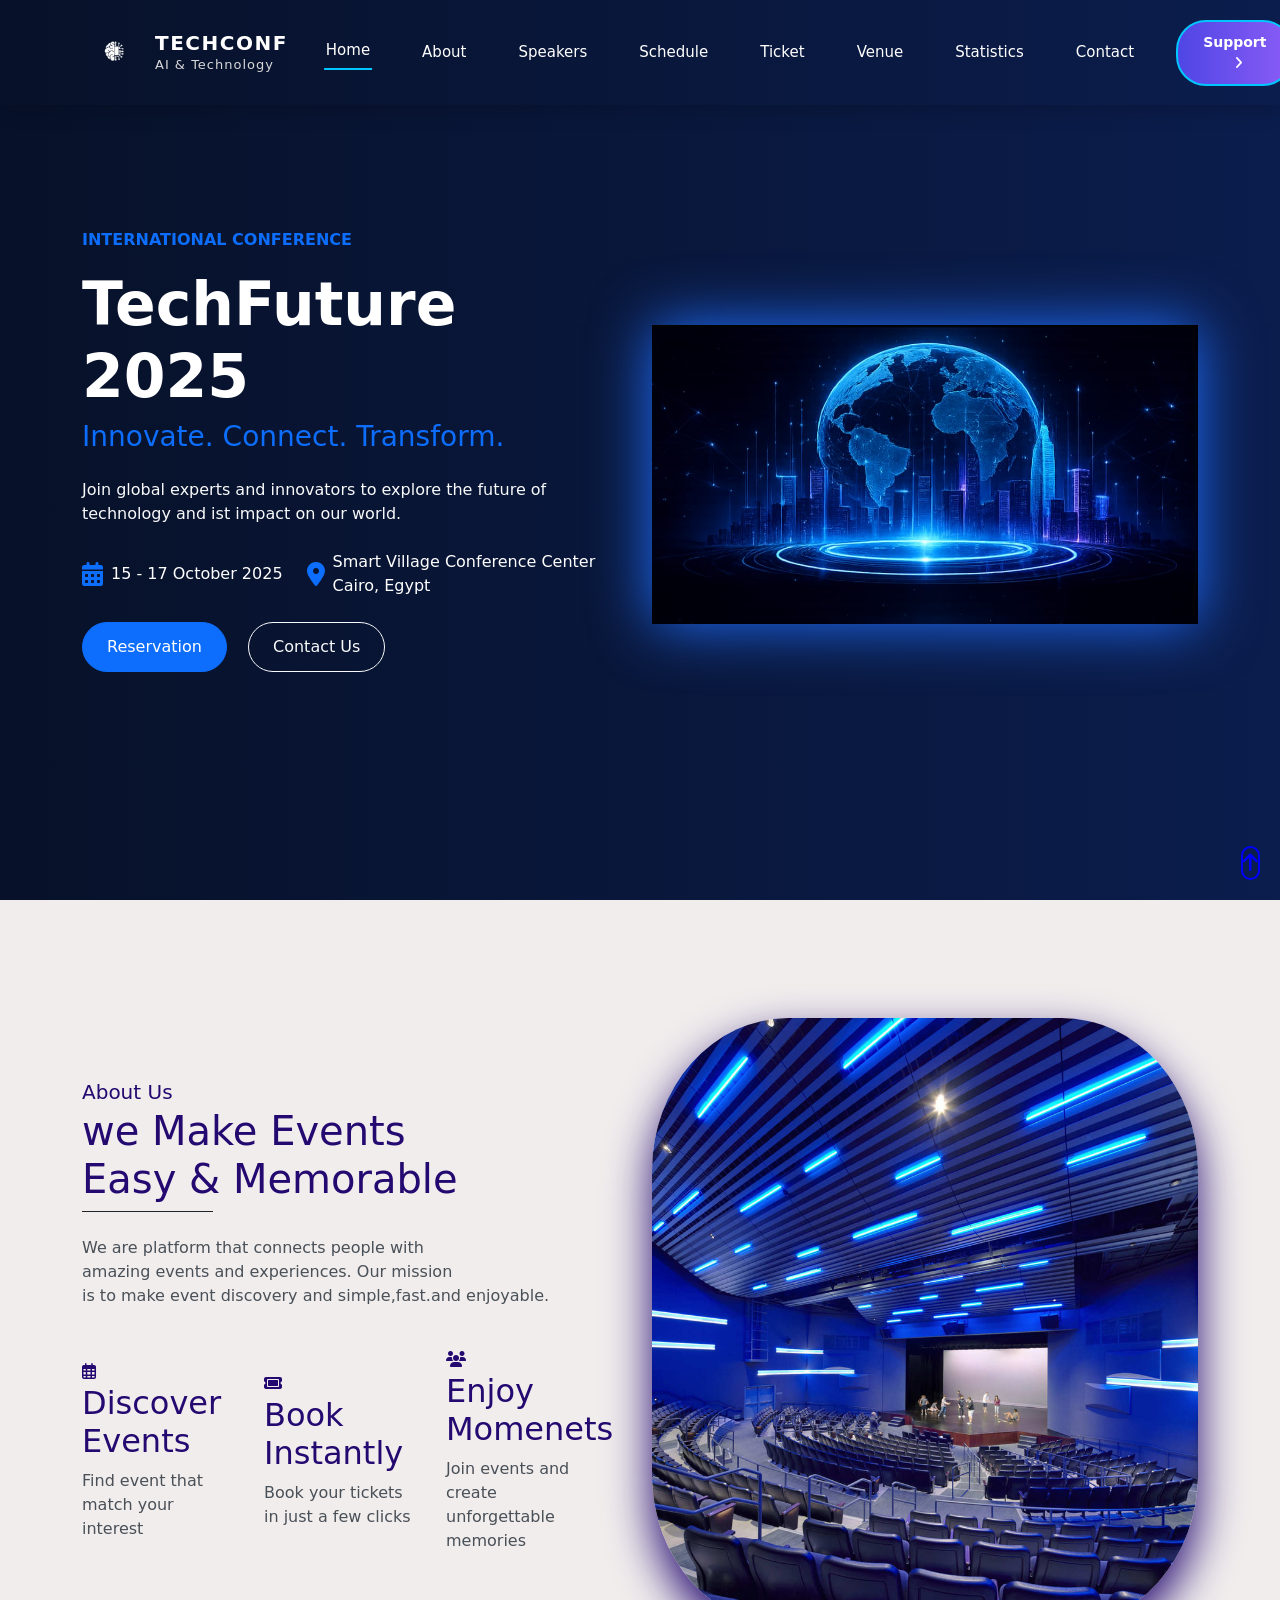
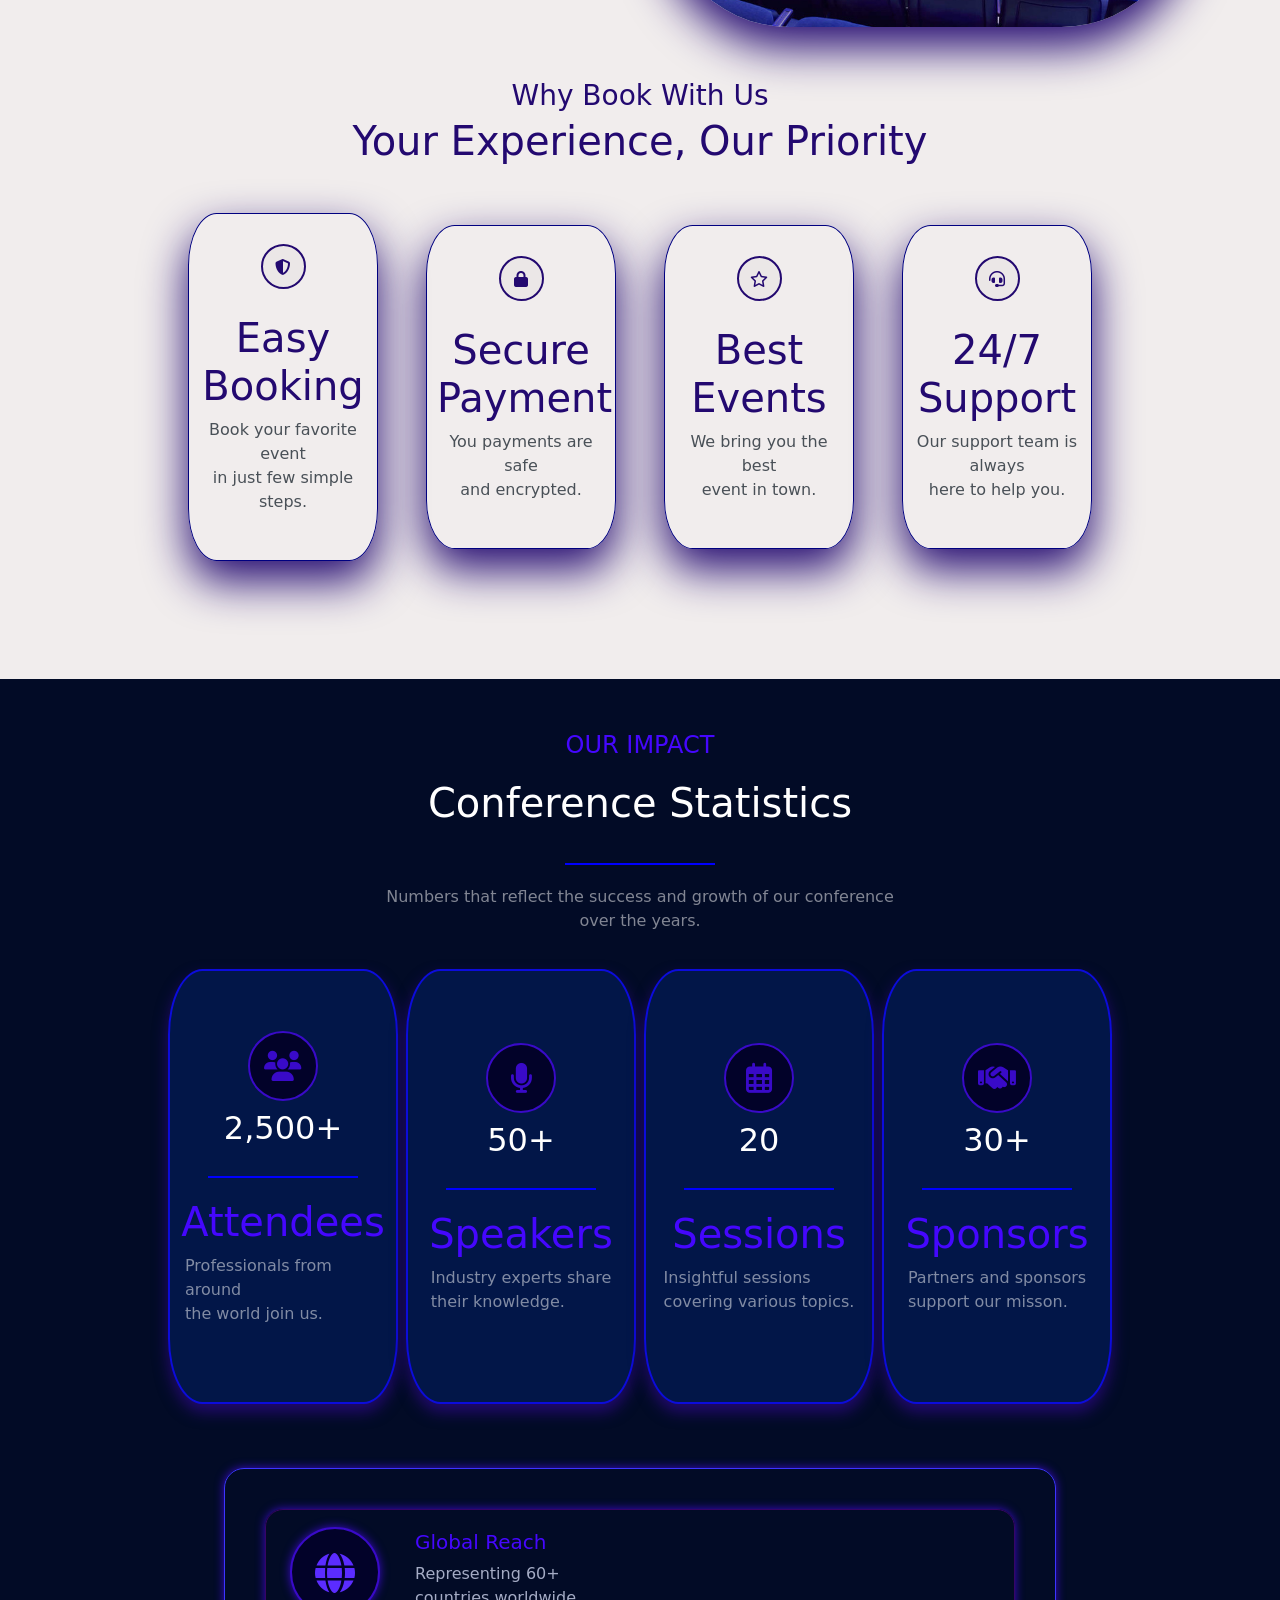
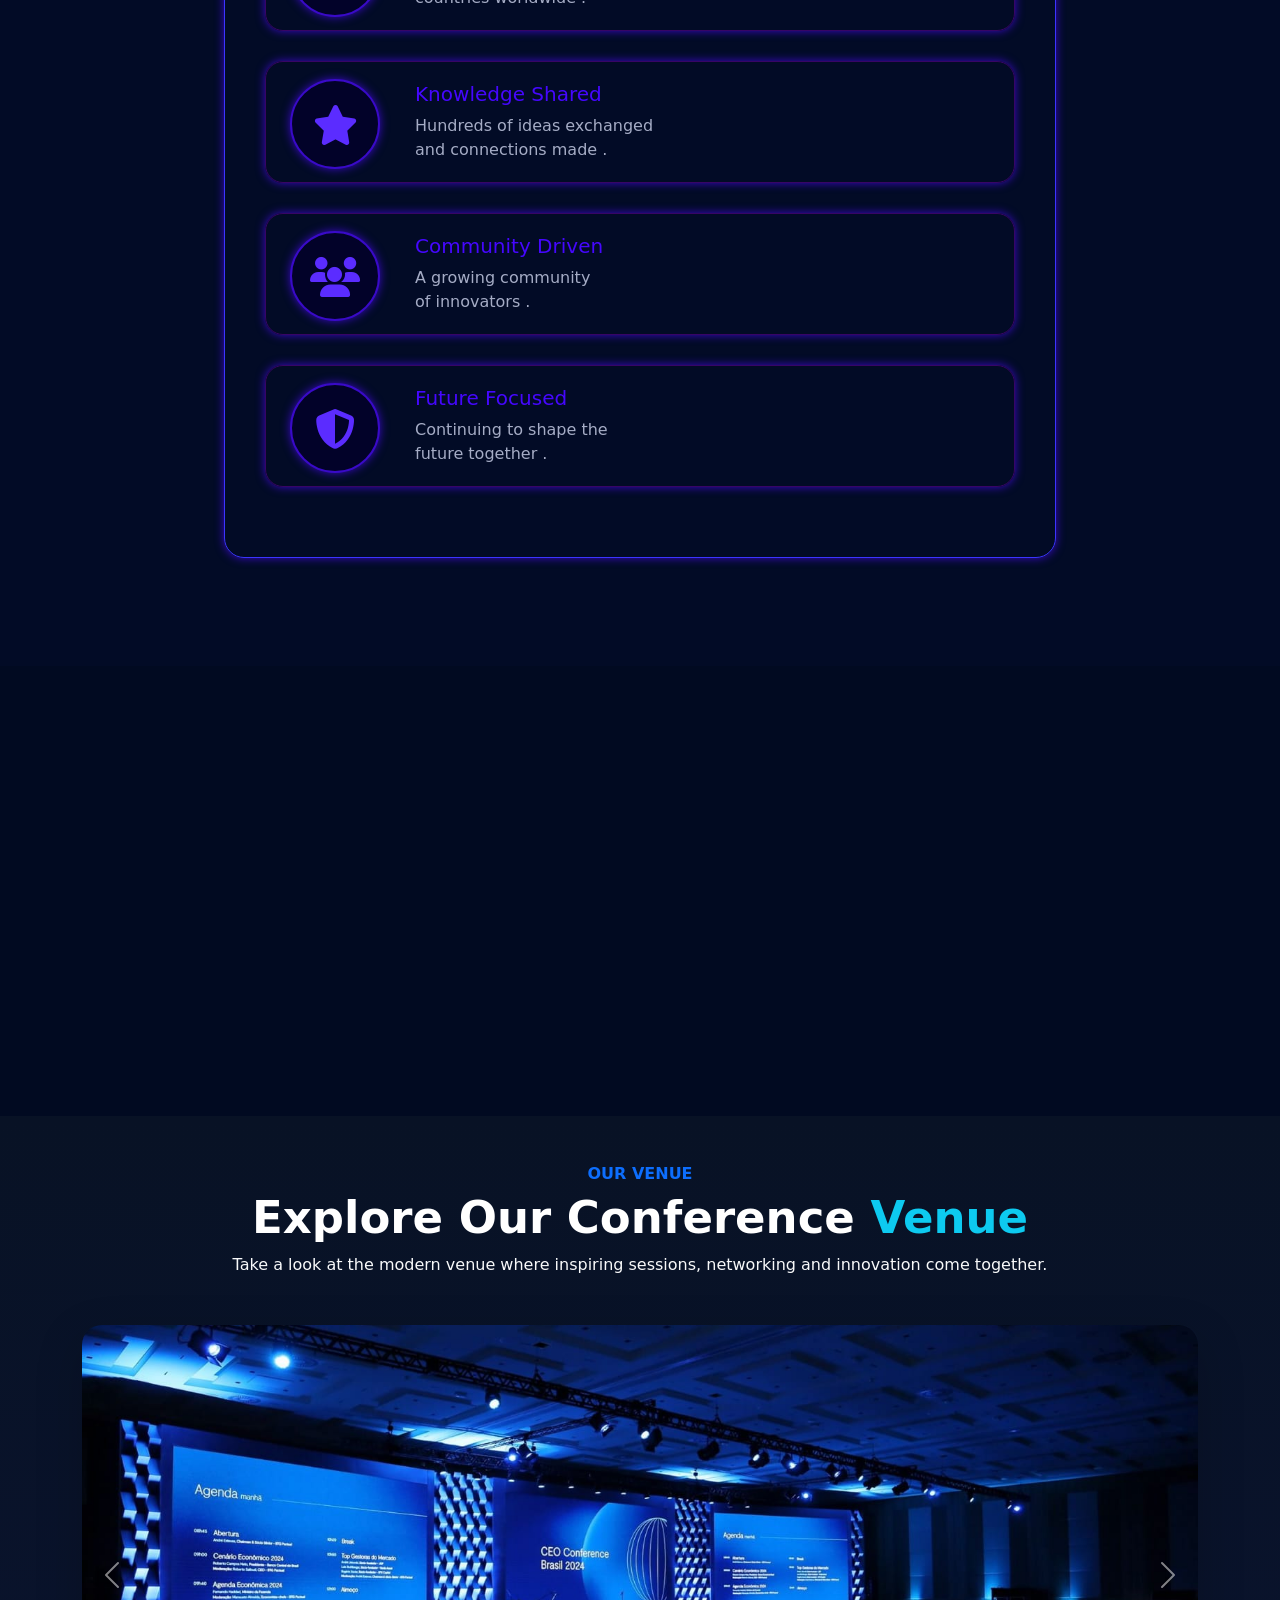
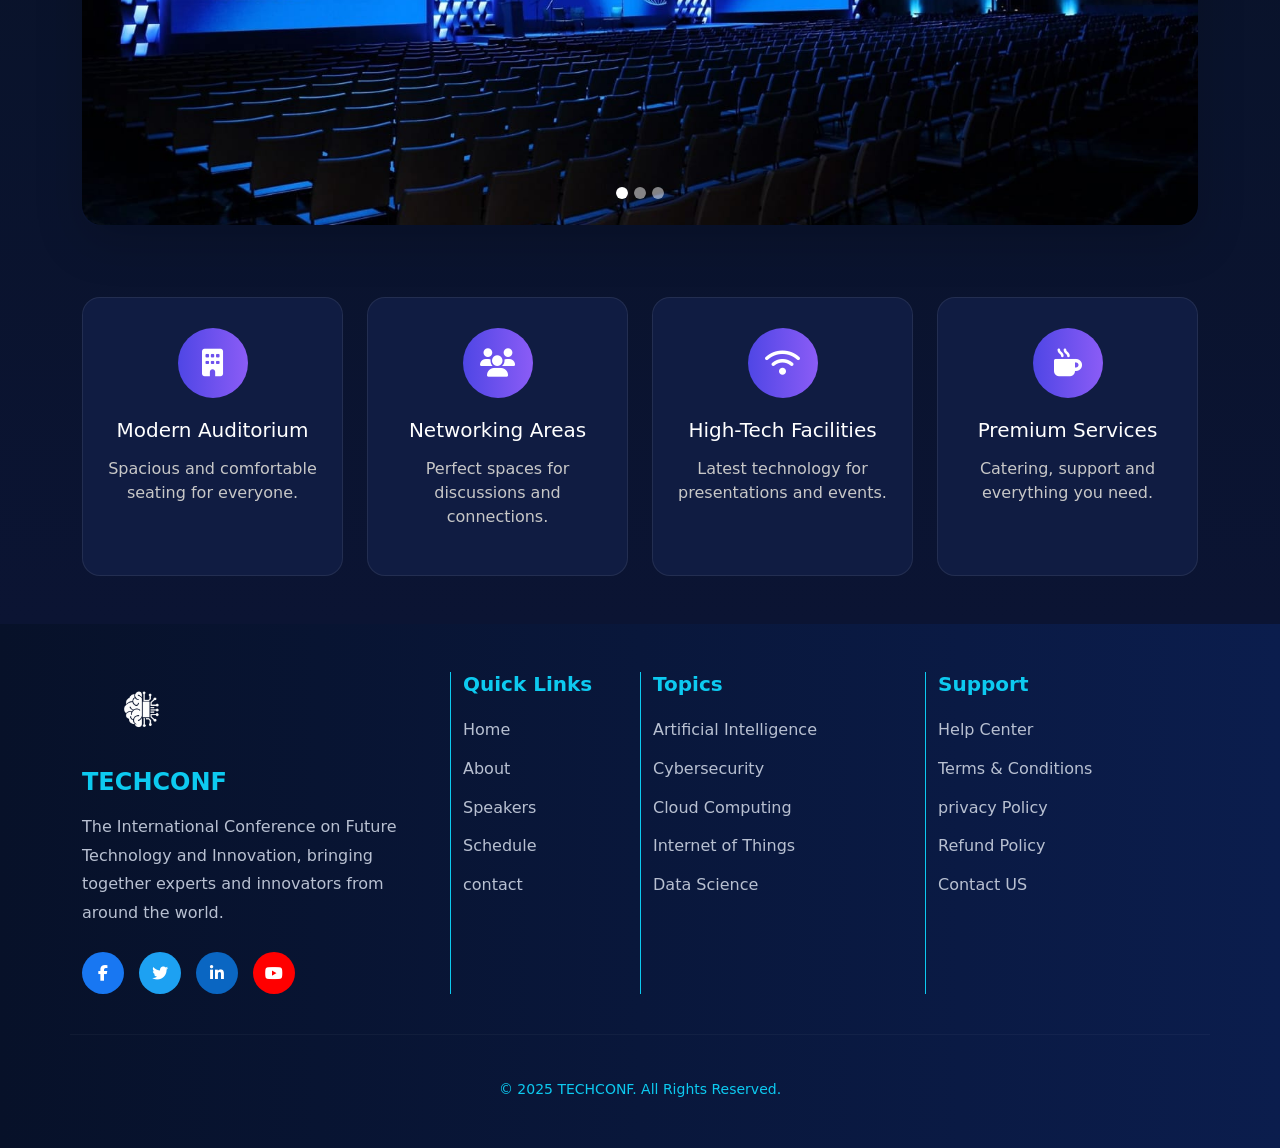
==== projetct.html @ 9508d703 "Add files via upload" ====
<!DOCTYPE html>
<html lang="en">

<head>
    <meta charset="UTF-8">
    <meta name="viewport" content="width=device-width, initial-scale=1.0">
    <title>TECHCONF</title>
    <link rel="icon" type="image/png" sizes="32x32" href="css/img/logo.png">
    <link href="https://cdn.jsdelivr.net/npm/bootstrap@5.3.8/dist/css/bootstrap.min.css" rel="stylesheet">
    <link rel="stylesheet" href="https://cdnjs.cloudflare.com/ajax/libs/font-awesome/6.7.2/css/all.min.css">
    <link rel="stylesheet" href="./css/team.css">
</head>

<body>
    <!-- start Navbar -->
    <nav class="navbar navbar-expand-lg fixed-top">
        <div class="container">
            <a class="navbar-brand d-flex align-items-center" href="#">
                <img src="./css/img/logo.png" class="logo" alt="logo">

                <div class="logo-text ms-2">
                    <h4>TECHCONF</h4>
                    <p>AI & Technology</p>
                </div>
            </a>

            <button class="navbar-toggler" type="button" data-bs-toggle="collapse" data-bs-target="#navbarNavAltMarkup"
                aria-controls="navbarNavAltMarkup" aria-expanded="false" aria-label="Toggle navigation">
                <span class="navbar-toggler-icon"></span>
            </button>
            <div class="collapse navbar-collapse" id="navbarNavAltMarkup">
                <ul class="navbar-nav mx-auto">
                    <li class="nav-item">
                        <a class="nav-link active" href="#Home">Home</a>
                    </li>
                    <li class="nav-item">
                        <a class="nav-link" href="#about">About</a>
                    </li>
                    <li class="nav-item">
                        <a class="nav-link" href="./speakers.html">Speakers</a>
                    </li>
                    <li class="nav-item">
                        <a class="nav-link" href="#schedule">Schedule</a>
                    </li>
                    <li class="nav-item">
                        <a class="nav-link" href="./Ticket.html">Ticket</a>
                    </li>
                    <li class="nav-item">
                        <a class="nav-link" href="#video"> Venue</a>
                    </li>
                    <li class="nav-item">
                        <a class="nav-link" href="#Statistics">Statistics</a>
                    </li>
                    <li class="nav-item">
                        <a class="nav-link" href="./contact.html">Contact</a>
                    </li>
                </ul>
                <a href="./support.html" class="btn btn-register">
                    Support
                    <i class="fa-solid fa-angle-right"></i>
                </a>
            </div>
        </div>
    </nav>
    <!-- end Navbar -->
    <!-- start Hero -->
    <div class="hero py-5 bg-dark text-white" id="Home">
        <div class="container">
            <div class="row align-items-center">
                <div class="col-lg-6">
                    <p class="text-primary fw-bold">
                        INTERNATIONAL CONFERENCE
                    </p>
                    <h1 class="display-2 fw-bold text-white"> TechFuture 2025</h1>
                    <h3 class="text-primary mb-4">
                        Innovate. Connect. Transform.
                    </h3>
                    <p class="text-light mb-4">
                        Join global experts and innovators to explore
                        the future of technology and ist impact on our world.
                    </p>
                    <div class="d-flex flex-wrap gap-4 mb-4">
                        <div class="d-flex align-items-center">
                            <i class="fa-solid fa-calendar-days text-primary fs-4 me-2"></i>
                            <span>15 - 17 October 2025</span>
                        </div>
                        <div class="d-flex align-items-center">
                            <i class="fa-solid fa-location-dot text-primary fs-4 me-2"></i>
                            <span>Smart Village Conference Center<br>Cairo, Egypt</span>
                        </div>
                    </div>
                    <button class="btn btn-primary px-4 me-3" onclick="window.location.href='./speakers.html'">
                        Reservation
                    </button>

                    <button class="btn btn-outline-light px-4" onclick="window.location.href='./contact.html'">
                        Contact Us
                    </button>
                </div>
                <div class="col-lg-6 text-center">
                    <img src="./css/img/img1.jpeg" class="img-fluid pt-5" alt="Conference">
                </div>
            </div>
        </div>
        
    </div>

    <!-- end Hero -->
    <!-- start About -->

    <div class="about" id="about">
        <div class="container">
            <div class="row">
                <div class=" col-md-6 col-lg-6">
                    <div class="about-text pe-4 ">
                        <span class="fs-5">About Us</span>

                        <h1> we Make Events <br> Easy & Memorable</h1>
                        <div class="border-top border-dark w-25 mb-4"></div>
                        <p class="text-dark-emphasis">We are platform that connects people with<br> amazing events and
                            experiences. Our mission <br>
                            is to make event discovery and simple,fast.and enjoyable.</p>
                        <br>

                        <div class="row">
                            <div class="col-sm-12 col-md-6 col-lg-4">

                                <i class="fa-regular fa-calendar-days"></i>
                                <h2>Discover Events</h2>
                                <p class="text-dark-emphasis">Find event that <br> match your interest</p>
                            </div>


                            <div class="col-sm-12 col-md-6 col-lg-4">
                                <i class="fa-solid fa-ticket"></i>
                                <h2>Book Instantly</h2>
                                <p class="text-dark-emphasis">Book your tickets <br> in just a few clicks</p>
                            </div>


                            <div class="col-sm-12 col-md-6 col-lg-4">
                                <i class="fa-solid fa-users"></i>
                                <h2>Enjoy Momenets</h2>
                                <p class="text-dark-emphasis">Join events and create <br>unforgettable memories</p>
                            </div>
                        </div>
                    </div>
                </div>


                <div class="col-md-6  col-lg-6 py-5">
                    <div class="about-photo">
                        <img src="./css/img/stringio.jpg" alt="">


                    </div>
                </div>
            </div>
        </div>


        <div class="booking-part text-center">
            <div class="container">
                <span class="text-h fs-3">Why Book With Us</span>

                <h1 class="text-h">Your Experience, Our Priority</h1>

          
                <div class="icon-i row justify-content-center gap-5 my-5">
                    <div class=" book-part col-lg-2">
                        <div class="icon-box">
                            <i class="fa-solid fa-shield-halved"></i>
                        </div>
                        <h1 class="text-h">Easy Booking</h1>
                        <p class="text-dark-emphasis">Book your favorite event <br> in just few simple steps.</p>

                    </div>

                    <div class="  book-part  col-lg-2">
                        <div class="icon-box">
                            <i class="fa-solid fa-lock"></i>
                        </div>
                        <h1 class="text-h">Secure Payment</h1>
                        <p class="text-dark-emphasis">You payments are safe <br> and encrypted.</p>
                    </div>


                    <div class="  book-part col-lg-2">
                        <div class="icon-box">
                            <i class="fa-regular fa-star"></i>
                        </div>
                        <h1 class="text-h">Best Events</h1>
                        <p class="text-dark-emphasis">We bring you the best<br> event in town.</p>
                    </div>


                    <div class="  book-part col-lg-2">
                        <div class="icon-box">
                            <i class="fa-solid fa-headset"></i>
                        </div>
                        <h1 class="text-h">24/7 Support</h1>
                        <p class="text-dark-emphasis">Our support team is always<br> here to help you.</p>
                    </div>
                </div>


            </div>

        </div>
    </div>


    <!-- end About -->

    <!-- start Statistics-->

    <div class="aboutt py-5" id="Statistics">
        <div class="container">
            <div class="title text-center">
                <p class="team fs-4">OUR IMPACT</p>
                <h1 class="pb-3 text-white">Conference Statistics</h1>
                <div class="line 1px"></div>
                <p class="text-white-50">Numbers that reflect the success and growth of our conference<br> over the
                    years.</p>
            </div>
            <div class="rr mt-5 ">
                <div class="row justify-content-center g-3 ">
                    <div class=" sponser-content col-md-6  col-lg-3">
                        <div class="item">
                            <i class="fa-solid fa-users"></i>
                        </div>
                        <h3 class="text-white fs-2 pt-2">2,500+</h3>
                        <div class="line"></div>
                        <h1 class="team">Attendees</h1>
                        <p class="text-white-50">Professionals from around <br>the world join us.</p>
                    </div>
                    <div class="sponser-content  col-md-6   col-lg-3">
                        <div class="item">
                            <i class="fa-solid fa-microphone"></i>
                        </div>
                        <h3 class="text-white  fs-2 pt-2">50+</h3>
                        <div class="line"></div>
                        <h1 class="team">Speakers</h1>
                        <p class="text-white-50">Industry experts share <br>their knowledge.</p>
                    </div>
                    <div class=" sponser-content  col-md-6  col-lg-3">
                        <div class="item">
                            <i class="fa-regular fa-calendar-days"></i>
                        </div>
                        <h3 class="text-white  fs-2 pt-2">20</h3>
                        <div class="line"></div>
                        <h1 class="team">Sessions</h1>
                        <p class="text-white-50">Insightful sessions<br> covering various topics.</p>
                    </div>
                    <div class=" sponser-content  col-md-6  col-lg-3">
                        <div class="item">
                            <i class="fa-solid fa-handshake"></i>
                        </div>
                        <h3 class="text-white  fs-2 pt-2">30+</h3>
                        <div class="line"></div>
                        <h1 class="team">Sponsors</h1>
                        <p class="text-white-50">Partners and sponsors <br>support our misson.</p>
                    </div>

                </div>
            </div>
        </div>
        <div class="static-all">

            <div class="static-items">
                <div class="item-row">
                    <div class="static-icons ">
                        <i class="fa-solid fa-globe"></i>

                    </div>
                    <div class="contenttt">
                        <h2>Global Reach</h2>

                        <p>Representing 60+ <br>countries worldwide .</p>
                    </div>
                </div>
                <div class="item-row">
                    <div class="static-icons">
                        <i class="fa-solid fa-star"></i>

                    </div>
                    <div class="contenttt">
                        <h2>Knowledge Shared </h2>

                        <p>Hundreds of ideas exchanged <br> and connections made .</p>
                    </div>
                </div>
                <div class="item-row">
                    <div class="static-icons">
                        <i class="fa-solid fa-users"></i>

                    </div>
                    <div class="contenttt">
                        <h2>Community Driven </h2>

                        <p>A growing community <br> of innovators .</p>
                    </div>
                </div>
                <div class="item-row">
                    <div class="static-icons">
                        <i class="fa-solid fa-shield-halved"></i>

                    </div>
                    <div class="contenttt">
                        <h2>Future Focused </h2>

                        <p> Continuing to shape the <br> future together .</p>
                    </div>
                </div>
            </div>
        </div>
    </div>
    <!-- end Statistics-->
    <section class="mo"></section>
    <!-- start Venue -->
    <section class="venue py-5" id="video">

        <div class="container">

            <div class="text-center mb-5">

                <h6 class="text-uppercase text-primary fw-bold">
                    Our Venue
                </h6>

                <h2 class="fw-bold text-white">
                    Explore Our Conference <span class="text-info">Venue</span>
                </h2>

                <p class="text-light">
                    Take a look at the modern venue where inspiring sessions,
                    networking and innovation come together.
                </p>

            </div>

            <!-- Slider -->

            <div id="venueSlider" class="carousel slide" data-bs-ride="carousel">

                <div class="carousel-indicators">

                    <button type="button" data-bs-target="#venueSlider" data-bs-slide-to="0" class="active"></button>

                    <button type="button" data-bs-target="#venueSlider" data-bs-slide-to="1"></button>

                    <button type="button" data-bs-target="#venueSlider" data-bs-slide-to="2"></button>

                </div>

                <div class="carousel-inner rounded-4 shadow-lg">

                    <div class="carousel-item active">

                        <img src="./css/img/card1.jpeg" class="d-block w-100" alt="">

                    </div>

                    <div class="carousel-item">

                        <img src="./css/img/card2.jpeg" class="d-block w-100" alt="">

                    </div>

                    <div class="carousel-item">

                        <img src="./css/img/card3.jpeg" class="d-block w-100" alt="">

                    </div>

                </div>

                <button class="carousel-control-prev" type="button" data-bs-target="#venueSlider" data-bs-slide="prev">

                    <span class="carousel-control-prev-icon"></span>

                </button>

                <button class="carousel-control-next" type="button" data-bs-target="#venueSlider" data-bs-slide="next">

                    <span class="carousel-control-next-icon"></span>

                </button>

            </div>

            <!-- Cards -->

            <div class="row mt-5 g-4">

                <div class="col-md-6 col-lg-3">

                    <div class="feature-card">

                        <i class="fa-solid fa-building"></i>

                        <h5>Modern Auditorium</h5>

                        <p>
                            Spacious and comfortable seating for everyone.
                        </p>

                    </div>

                </div>

                <div class="col-md-6 col-lg-3">

                    <div class="feature-card">

                        <i class="fa-solid fa-users"></i>

                        <h5>Networking Areas</h5>

                        <p>
                            Perfect spaces for discussions and connections.
                        </p>

                    </div>

                </div>

                <div class="col-md-6 col-lg-3">

                    <div class="feature-card">

                        <i class="fa-solid fa-wifi"></i>

                        <h5>High-Tech Facilities</h5>

                        <p>
                            Latest technology for presentations and events.
                        </p>

                    </div>

                </div>

                <div class="col-md-6 col-lg-3">

                    <div class="feature-card">

                        <i class="fa-solid fa-mug-hot"></i>

                        <h5>Premium Services</h5>

                        <p>
                            Catering, support and everything you need.
                        </p>

                    </div>

                </div>

            </div>

        </div>

    </section>
    <!-- end Venue-->
    <!-- start footer -->
    <footer class="footer py-5">
        <div class="container">

            <div class="row gy-4">

                <!-- Logo -->
                <div class="col-lg-4">

                    <img src="./css/img/logo.png" class="footer-logo mb-3" alt="Logo">

                    <h4 class="mb-3 text-info">TECHCONF</h4>

                    <p>
                        The International Conference on Future Technology and Innovation,
                        bringing together experts and innovators from around the world.
                    </p>

                    <div class="icons mt-4">
                        <i class="fa-brands fa-facebook-f"></i>
                        <i class="fa-brands fa-twitter"></i>
                        <i class="fa-brands fa-linkedin-in"></i>
                        <i class="fa-brands fa-youtube"></i>
                    </div>

                </div>

                <!-- Quick Links -->
                <div class="col-lg-2 text-info">

                    <h5 class="text-info">Quick Links</h5>

                    <ul class="list-unstyled">

                        <li><a href="./projetct.html">Home</a></li>
                        <li><a href="./projetct.html">About</a></li>
                        <li><a href="./speakers.html">Speakers</a></li>
                        <li><a href="./SCHEDULE.html">Schedule</a></li>
                        <li><a href="./contact.html">contact</a></li>
                    </ul>

                </div>

                <!-- Topics -->
                <div class="col-lg-3 text-info ">

                    <h5 class="text-info">Topics</h5>

                    <ul class="list-unstyled">

                        <li>Artificial Intelligence</li>
                        <li>Cybersecurity</li>
                        <li>Cloud Computing</li>
                        <li>Internet of Things</li>
                        <li>Data Science</li>

                    </ul>

                </div>

                <!-- Contact -->
                <div class="col-lg-3 text-info">

                    <h5 class="text-info">Support</h5>

                    <ul class="list-unstyled">

                        <li>Help Center</li>
                        <li>Terms & Conditions</li>
                        <li>privacy Policy</li>
                        <li>Refund Policy</li>
                        <li>Contact US</li>

                    </ul>

                </div>
                <hr class="text-info">
                <div class="text-center copy text-info">
                    © 2025 TECHCONF. All Rights Reserved.
                </div>
            </div>
        </div>
    </footer>
    <!-- end footer -->
    <a href="#Home" class="back-to-top">
        <i class="fa-solid fa-arrow-up"></i>
    </a>
    <script src="https://cdn.jsdelivr.net/npm/bootstrap@5.3.8/dist/js/bootstrap.bundle.min.js"></script>

</body>

</html>
---- css/team.css ----
body{
    margin: 0px;
    padding: 0px;
    background-color: rgb(241, 237, 237);
}
button:hover{
    transition: 0.3s;
    transform: scale(0.7);
}
.navbar {
   background: linear-gradient(90deg,#071129,#0b1d4d);
    padding: 15px 0;
    box-shadow: 0 4px 20px rgba(0, 0, 0, 0.2);
}

.logo {
    width: 65px;
    height: 65px;
    object-fit: contain;
}

.logo-text h4 {
    color: #ffffff;
    font-size: 20px;
    font-weight: 700;
    letter-spacing: 1.5px;
    margin: 0;
}

.logo-text p {
    color: #aab7c4;
    font-size: 11px;
    letter-spacing: 1px;
    margin: 2px 0 0;
}

/* Navbar Links */
.navbar-nav {
    gap: 8px;
}

.navbar .nav-link {
    color: #ffffff;
    font-size: 15px;
    font-weight: 500;
    padding: 8px 12px !important;
    position: relative;
    transition: 0.3s ease;
}
/* Hover */
.navbar .nav-link:hover {
    color: #00c6ff;
}

/* Active */
.navbar .nav-link.active {
    color: #00c6ff;
}

.navbar .nav-link::after {
    content: "";
    position: absolute;
    width: 0;
    height: 2px;
    background: #00c6ff;
    left: 50%;
    bottom: 0;
    transform: translateX(-50%);
    transition: 0.3s ease;
}

.navbar .nav-link:hover::after,
.navbar .nav-link.active::after {
    width: 70%;
}

/* Register Button */
.btn-register {
    background: #00c6ff;
    color: #ffffff;
    padding: 11px 20px;
    border-radius: 30px;
    font-size: 14px;
    font-weight: 600;
    border: 2px solid #00c6ff;
    transition: 0.3s ease;
    margin-left: 20px;
}

.btn-register i {
    margin-left: 8px;
    transition: 0.3s ease;
}

.btn-register:hover {
    background: transparent;
    color: #00c6ff;
    border-color: #00c6ff;
}

.btn-register:hover i {
    transform: translateX(4px);
}

/* Mobile */
.navbar-toggler {
    border: 1px solid rgba(255, 255, 255, 0.5);
}

.navbar-toggler:focus {
    box-shadow: none;
}

.navbar-toggler-icon {
    filter: invert(1);
}

@media (max-width: 991px) {

    .navbar {
        padding: 12px 15px;
    }

    .navbar-collapse {
        background: rgba(10, 25, 45, 0.95);
        backdrop-filter: blur(10px);
        padding: 20px;
        margin-top: 15px;
        border-radius: 15px;
    }

    .navbar-nav {
        gap: 5px;
    }

    .navbar .nav-link {
        padding: 10px 5px !important;
    }

    .btn-register {
        display: inline-block;
        margin: 15px 0 0;
    }
}

.logo-text h4{
    color: #fff;
    margin: 0;
    font-weight: 700;
}

.logo-text p{
    color: #d8d8d8;
    margin: 0;
    font-size: 13px;
}

.navbar-nav .nav-link{
    color: white !important;
    margin: 0 10px;
    transition: .3s;
}

.navbar-nav .nav-link:hover{
    color: #6c63ff !important;
}

.navbar .nav-link{
    transition:0.3s ease;
}

.navbar .nav-link:focus,
.navbar .nav-link:hover,
.navbar .nav-link.active{
    color:rgb(49,49,154);

    transform:translateY(-2px);
}

.btn-register{
    background: linear-gradient(90deg,#4f46e5,#8b5cf6);
    color: white;
    border-radius: 30px;
    padding: 10px 25px;
}

.btn-register:hover{
    color: white;
     transition: 0.3s;
    transform: scale(0.7);
}
/* start hero */

.hero{
    background: linear-gradient(90deg,#071129,#0b1d4d);
    min-height:100vh;
    display:flex;
    align-items:center;
    overflow:hidden;
}

/* الكلام */

.hero h1{
    font-size:60px;

    opacity:0;
    transform:translateX(-70px);

    animation: heroText 2s ease 0.3s forwards;
}

.hero p{
    opacity:0;
    transform:translateY(30px);

    animation: heroParagraph 2s ease 0.7s forwards;
}


/* الصورة */

.hero img{
    width:100%;
    max-width:650px;

    filter:drop-shadow(0 0 30px #1f6fff);

    opacity:0;
    transform:translateX(70px) scale(.95);

    animation: heroImage 2.2s ease 0.5s forwards;

    transition:0.5s ease;
}

.hero img:hover{
    transform:scale(1.03);
    filter:drop-shadow(0 0 45px #1f6fff);
}


/* الأزرار */

.hero .btn{
    border-radius:30px;
    padding:12px 30px;

    opacity:0;
    transform:translateY(30px);

    animation: heroButton 1.5s ease 1s forwards;

    transition:0.4s ease;
}

.hero .btn:hover{
    transform:translateY(-5px);
    box-shadow:0 10px 25px rgba(31,111,255,.4);
}


@keyframes heroText{

    from{
        opacity:0;
        transform:translateX(-70px);
    }

    to{
        opacity:1;
        transform:translateX(0);
    }

}

@keyframes heroParagraph{

    from{
        opacity:0;
        transform:translateY(30px);
    }

    to{
        opacity:1;
        transform:translateY(0);
    }

}

@keyframes heroImage{

    from{
        opacity:0;
        transform:translateX(70px) scale(.95);
    }

    to{
        opacity:1;
        transform:translateX(0) scale(1);
    }

}

@keyframes heroButton{

    from{
        opacity:0;
        transform:translateY(30px);
    }

    to{
        opacity:1;
        transform:translateY(0);
    }

}





/* end hero */

.about{
    padding: 70px;
    background-color: rgb(241, 237, 237);
    animation: aboutFade 1s ease both;
}
.about-text{
    display: flex;
    flex-direction: column;
    color: #230970;
   opacity: 0;
    transform: translateX(-60px);
    animation: textShow 2.5s ease 0.3s forwards;
}
.about .row{
    align-items: center;
}

.icon-i i{
    color: #230970;
    width: 45px;
    height: 45px;
    border: 2px solid;
    border-radius: 50%;
    display: flex;
    justify-content: center;
    align-items: center;
    background-color: rgb(235, 231, 231);

    transition: 0.3s ease;
}

.icon-i i:hover{
    transform: scale(1.2) rotate(8deg);
    color: #230970;
}

.about-photo{
    display: flex;
    justify-content: center;
    align-items: center;

    /* حركة ظهور الصورة */
    opacity: 0;
    transform: translateX(60px);
    animation: photoShow 1s ease 0.4s forwards;
}

.about-photo img{
    border-radius: 25%;
    max-width: 550px;
    height: auto;
    width: 100%;

    box-shadow: 0 20px 45px #230970;

    transition: 0.4s ease;
}

.about-photo img:hover{
    transform: scale(1.03);
    box-shadow: 0 25px 55px rgba(35, 9, 112, 0.4);
}


@keyframes aboutFade{

    from{
        opacity: 0;
    }

    to{
        opacity: 1;
    }

}

@keyframes textShow{

    from{
        opacity: 0;
        transform: translateX(-60px);
    }

    to{
        opacity: 1;
        transform: translateX(0);
    }

}

@keyframes photoShow{

    from{
        opacity: 0;
        transform: translateX(60px);
    }

    to{
        opacity: 1;
        transform: translateX(0);
    }
}
.static-all{
    width: 65%;
    margin: 60px auto;
    padding: 40px;
    border: 1px solid #3b35ff;
    border-radius: 20px;
    box-shadow: 0 0 10px #390ac8;
}
.static-items{
width: 100%;
 }
.item-row{
width: 100%;
margin-bottom: 30px;
transition: 0.3s ;

  }
.static-icons {
   float: left;
    width: 90px;
    height: 90px;
    margin: 18px 35px 10px 25px;
    border: 2px solid #390ac8;
    border-radius: 50%;
    background-color: rgb(2, 2, 41);
    color: #5b2cff;
    font-size: 40px;
    text-align: center;
    line-height: 90px;
    box-shadow: 0 0 10px #390ac8;

  
}
.item-row:hover{
    transform: translateX(15px) ;
}
.contenttt {
    padding-top: 25px;
    color: white;
    border-radius: 18px;
    border: 1px solid rgb(55, 5, 101);
    padding-bottom: 25px;
    box-shadow: 0 0 10px #390ac8;
    padding: 20px 20px;
}
.contenttt h2 {
    color: #4507fe;
    font-size: 20px;
  
}

.contenttt p {
    margin: 0;
    color: #a5acc5;
    font-size: 16px;
    line-height: 1.5;
  
}
 .book-part{
  border: 1px solid navy;
  border-radius: 15%;
padding: 30px 10px;
text-align: center;
display: flex;
flex-direction: column;
/*margin: 0px 1px;*/
transition: 0.3s;
box-shadow: 0 20px 45px;
   color: #230970;
 }
  .book-part:hover{
    transform: scale(1.05);
  
  }
 .icon-box{

    display:flex;
    justify-content:center;
    align-items:center;
    margin-bottom:25px;
}

 .text-h{

color: #230970;

 }


/* ================= SPEAKERS ================= */

.speakers{
    background: linear-gradient(180deg,#081225,#0b1433);
    padding:100px 0;
    overflow:hidden;
}


/* عنوان القسم */

.speakers h2{
    font-weight:700;

    opacity:0;
    transform:translateY(-40px);

    animation:speakerTitle 2s ease .2s forwards;
}


/* الكروت */

.speaker-card{
    background:#111c39;
    border:1px solid rgba(255,255,255,.08);
    border-radius:20px;
    padding:30px 20px;
    text-align:center;
    height:100%;

    opacity:0;
    transform:translateY(80px) scale(.9);

    animation:speakerCardShow 1.5s ease forwards;

    transition:
        transform .5s ease,
        box-shadow .5s ease,
        border-color .5s ease;
}
.speaker-card:nth-child(1){
    animation-delay:.3s;
}
.speaker-card:nth-child(2){
    animation-delay:.6s;
}

.speaker-card:nth-child(3){
    animation-delay:.9s;
}

.speaker-card:nth-child(4){
    animation-delay:1.2s;
}

/* Hover الكارت */

.speaker-card:hover{
    transform:translateY(-15px) scale(1.03);
    box-shadow:0 0 20px #7b4dff,0 0 45px rgba(123,77,255,.45);
    border-color:#7b4dff;
}
.speaker-img{
    width:170px;
    height:170px;
    border-radius:50%;
    object-fit:cover;

    border:4px solid #7b4dff;
    margin-bottom:20px;

    opacity:0;
    transform:scale(.5) rotate(-10deg);

    animation:speakerImage 1.2s ease 1s forwards;

    transition:
        transform .5s ease,
        box-shadow .5s ease;
}
.speaker-card:hover .speaker-img{
    transform:scale(1.08) rotate(3deg);

    box-shadow:
        0 0 20px #7b4dff,
        0 0 40px rgba(123,77,255,.5);
}


/* اسم المتحدث */

.speaker-card h4{
    color:#fff;
    font-size:28px;
    margin-top:10px;

    opacity:0;
    transform:translateY(20px);

    animation:speakerText 1s ease 1.2s forwards;

    transition:.3s ease;
}

.speaker-card:hover h4{
    color:#9d7cff;
}


/* الوظيفة */

.speaker-card h6{
    color:#8d5cff;
    margin-bottom:20px;

    opacity:0;
    transform:translateY(20px);

    animation:speakerText 1s ease 1.4s forwards;
}


/* الوصف */

.speaker-card p{
    color:#c8c8c8;
    line-height:1.8;
    font-size:15px;

    opacity:0;
    transform:translateY(20px);

    animation:speakerText 1s ease 1.6s forwards;
}


/* Profile Button */

.profile-btn{
    color:#8d5cff;
    text-decoration:none;
    font-weight:600;

    display:inline-block;

    transition:.4s ease;
}

.profile-btn i{
    margin-left:8px;

    transition:.4s ease;
}

.profile-btn:hover{
    color:#fff !important;

    transform:translateX(7px);
}

.profile-btn:hover i{
    transform:translateX(5px);
}


/* ========================= */
/* Animations */
/* ========================= */

@keyframes speakerTitle{

    from{
        opacity:0;
        transform:translateY(-40px);
    }

    to{
        opacity:1;
        transform:translateY(0);
    }

}


@keyframes speakerCardShow{

    from{
        opacity:0;
        transform:translateY(80px) scale(.9);
    }

    to{
        opacity:1;
        transform:translateY(0) scale(1);
    }

}

@keyframes speakerImage{

    from{
        opacity:0;
        transform:scale(.5) rotate(-10deg);
    }

    to{
        opacity:1;
        transform:scale(1) rotate(0);
    }

}


@keyframes speakerText{

    from{
        opacity:0;
        transform:translateY(20px);
    }

    to{
        opacity:1;
        transform:translateY(0);
    }

}


/* speakers */
  .back-link{
display: flex;
justify-content: flex-start;
align-items: flex-start;
color:#6c63ff ;

  }

   .back-link i{
    padding-left: 50px;
    padding-top: 7px;
   }

  .back-link p{
    padding-left: 40px;
    font-size: 20px;
  }

 .speakers-part{
    background-color: #010a21;

 }
 
 .speaker-image img{
width: 100%;
max-width: 300px;
max-height:300px ;
border: 2px solid rgb(90, 5, 169);
border-radius: 50%;
margin: auto;
box-shadow:0 0 30px  blueviolet;
margin-top: 5%;
 }

 .speaker-image img{
    transition: 0.5s;
}

.speaker-image img:hover{
    transform: scale(1.08);
    box-shadow: 0 0 45px #8b5cf6;
}


  .speakers-part h4{
    color: #8b5cf6 !important;
}
 .B-line{
width: 90px;
height: 3px;
background-color: #310891;
border-radius: 20px;

 }
 
 .social-icons{
display: flex;
justify-content: center;
align-items: center;
gap: 20px;


 }

.social-icons i{
width: 50px;
height: 50px;
border: 1px solid rgb(92, 26, 245);
border-radius: 50%;
background-color: #010a21 ;
color: rgb(10, 10, 194);
display: flex;
text-align: center;
justify-content: center;
align-items: center;
transition: 0.3s;
text-decoration: none;
}

.social-icons a{
    text-decoration: none;
    color: inherit;
    display: inline-flex;
}

.social-icons a:hover{
    text-decoration: none;
}

.social-icons i:hover{
    transform: translateY(-8px) scale(1.1);
    background:#8b5cf6;
    color:#fff;
    box-shadow:0 0 20px #8b5cf6;
}

/*  */

/* About Speaker */

.about-speaker{
    background-color: #07142d;
    padding: 80px 0;
}

.about-card{
    background: rgba(255,255,255,0.05);
    border: 1px solid rgba(139,92,246,.3);
    border-radius: 20px;
    padding: 55px;
    color: #fff;
  transition:0.4s;
  }

.about-card:hover{
    transform:translateY(-10px);
    box-shadow:0 0 30px rgba(139,92,246,.4);
}
 .session-item h5 i{
color: rgb(85, 13, 152) !important;
transition: 0.3s;
 }

 .session-item h5 i:hover{

    transform: scale(1.3);
 }

 .user-i{
font-size: 35px;
color:  rgb(85, 13, 152) ;
 }
/* part3 */
.experience{
    background-color: #07142d;
    padding: 80px 0;
}

.speaker-timeline{
    position: relative;
    max-width: 800px;
    margin: auto;
    padding-left: 40px;
}

.speaker-timeline::before{
    content: "";
    position: absolute;
    left: 12px;
    top: 0;
    width: 3px;
    height: 100%;
    background: #8b5cf6;
}

.speaker-timeline-item{
    position: relative;
    margin-bottom: 50px;
}

.speaker-timeline-dot{
    position: absolute;
    left: -36px;
    top: 8px;
    width: 20px;
    height: 20px;
    background: #8b5cf6;
    border-radius: 50%;
    border: 4px solid #07142d;
    box-shadow: 0 0 15px;
}

.achievements{
    background: #010a21;
}

.section-title h2{
    color: #fff;
    font-size: 35px;
    font-weight: 700;
}


.achievement-card{
    background: #09142d;
    border: 1px solid rgba(139, 92, 246, 0.2);
    border-radius: 18px;
    padding: 35px 25px;
    text-align: center;
    height: 100%;
    transition: 0.4s;
}

.achievement-card:hover{
    transform: translateY(-10px);
    border-color: #8b5cf6;
    box-shadow: 0 12px 30px rgba(139, 92, 246, 0.25);
}

.achievement-icon{
    width: 70px;
    height: 60px;
    background: linear-gradient(135deg,#8b5cf6,#6d28d9);
    border-radius: 50%;
    display: flex;
    justify-content: center;
    align-items: center;
    margin: 0 auto 20px;
}

.achievement-icon i{
    color: #fff;
    font-size: 28px;
}

.achievement-card h4{
    color: #fff;
    font-size: 22px;
    font-weight: 600;
    margin-bottom: 15px;
}

.achievement-card p{
    color: #b8c1d9;
    line-height: 1.8;
    font-size: 15px;
    margin: 0;
}

.speaker-timelinei-item{
    transition:.4s;
}

.speaker-timeline-item:hover{
    transform:translateX(15px);
}

.speaker-timeline-dot{
    transition:.4s;
}

.speaker-timeline-item:hover .speaker-timeline-dot{
    box-shadow:0 0 20px #8b5cf6;
}
 .buttons {
display: flex;
gap: 10px;
text-align: center;
align-items: center;
justify-content: center;
 }

 .btn-b{
border-radius: 10px ;
font-size: 17px;
padding: 15px 25px;
background-color: #8B5CF6;
color: white;
border: none;
transition: 0.3s;
 }

.btn-b:hover{
    transform: scale(0.7);
}
 .btn-b2{
border-radius: 10px ;
font-size: 17px;
padding: 15px 25px;
background-color:transparent;
color: white;
border: 1px solid  rgba(139, 92, 246, 0.25);
transition: 0.3s;
 }

 .btn-b2:hover{
      transform: scale(0.7);
 }
/* end */
/* ================= Ticket Box ================= */

.ticket-box{
     
    border-radius:20px;
    padding:35px;
    margin-top:70px;
}

.ticket-box h3{
    color:#fff;
    font-size:30px;
}

.ticket-box p{
    color:#bbb;
    margin:0;
}

.ticket-box .btn{
    background:#7b4dff;
    border:none;
    border-radius:50px;
    padding:15px 35px;
    font-size:18px;
}

.ticket-box .btn:hover{
    background:#9568ff;
}

/* ================= Responsive ================= */
@media(max-width:992px){

.speaker-card{
    margin-bottom:25px;
}

.ticket-box{
    text-align:center;
}

.ticket-box .text-lg-end{
    margin-top:20px;
}

}
.mo{
    background-image: url(./img/m3.jpeg);
     width: 100%;
    min-height: 50vh;
    background-position: center;
    background-size: cover;
    background-attachment: fixed;
}

.ma{
    position: relative;
    width: 100%;
    min-height: 60vh;
    background-image: url("./img/imgspeakers.jpeg");
    background-size: cover;
    background-position: center;
    background-attachment: fixed;
     text-align: center;
    display: flex;
    align-items: center;
    justify-content: center;
    padding-left: 80px;
}

.ma::before{
    content: "";
    position: absolute;
    inset: 0;
    background: rgba(0,0,0,.55);
}

.content{
    position: relative;
    color: white;
    max-width: 650px;
    z-index: 2;
}

.content h1{
    font-size: 80px;
    font-weight: 600;
    margin-bottom: 10px;
}

.content h2{
    font-size: 30px;
    color: #4ea1ff;
    margin-bottom: 25px;
}

.content p{
  
    line-height: 1.8;
    margin-bottom: 35px;
}
.mi{
    position: relative;
    width: 100%;
    min-height: 60vh;
    background-image: url("./img/ticket\ img.jpeg");
    background-size: cover;
    background-position: center;
    background-attachment: fixed;
    display: flex;
    justify-content: center;
    align-items: center;
    padding-left: 80px;
    text-align: center;
}
.mi::before{
    content: "";
    position: absolute;
    inset: 0;
    background: rgba(0,0,0,.55);
}

.contenti{
    position: relative;
    color: white;
    max-width: 650px;
    z-index: 2;
}

.contenti h1{
    font-size: 70px;
    font-weight: 600;
    margin-bottom: 10px;
}

.contenti h2{
    font-size: 28px;
    color: #4ea1ff;
    margin-bottom: 25px;
    
}

.contenti p{
    line-height: 1.8;
    margin-bottom: 35px;
}


.ai{
    position: relative;
    width: 100%;
    min-height: 70vh;
    background-image: url("./img/schedule\ img.jpeg");
    background-size: cover;
    background-position: center;
    background-attachment: fixed;
    display: flex;
    justify-content: center;
    align-items: center;
    padding-left: 80px;
    text-align: center;
}
.ai::before{
    content: "";
    position: absolute;
    inset: 0;
    background: rgba(0,0,0,.55);
}

.conteni{
    position: relative;
    color: white;
    max-width: 650px;
    z-index: 2;
}

.conteni h1{
    font-size: 80px;
    font-weight: 600;
    margin-bottom: 10px;
}

.conteni h2{
    font-size: 30px;
    color: #4ea1ff;
    margin-bottom: 25px;
    
}

.contenti p{
    line-height: 1.8;
    margin-bottom: 35px;
}

.card{
    width: 16%;
}
.card img{
    margin-top: 20px;
    width: 100%;
    height: 180px;
    border-radius: 50%;
}
.card h3{
    margin-top: 20px;
    border-bottom: 2px solid #ddd;
    display: inline-block;
    padding: 6px;
}
.card p{
    color: black;
    margin-top: 5px;
}


.venue{
     background: linear-gradient(180deg,#081225,#0b1433);
}
.venue h2{
    font-size:45px;
}

.carousel-item img{
    height:500px;
    object-fit:cover;
    border-radius:20px;
}

.carousel-control-prev,
.carousel-control-next{
    width:60px;
}

.feature-card{
    background:#101c42;
    color:#fff;
    border:1px solid rgba(255,255,255,.08);
    border-radius:18px;
    padding:30px 20px;
    text-align:center;
    transition:.4s;
    height:100%;
}

.feature-card:hover{
    transform:translateY(-8px);
    border-color:#6c3df4;
    box-shadow:0 10px 30px rgba(108,61,244,.35);
}

.feature-card i{
    width:70px;
    height:70px;
    background:linear-gradient(90deg,#4f46e5,#8b5cf6);
    border-radius:50%;
    display:flex;
    justify-content:center;
    align-items:center;
    margin:auto;
    margin-bottom:20px;
    font-size:28px;
}

.feature-card h5{
    margin-bottom:15px;
}

.feature-card p{
    color:#c7c7c7;
}

.carousel-indicators [data-bs-target]{
    width:12px;
    height:12px;
    border-radius:50%;
}

/* TICKETS */
.ticket{
    background:linear-gradient(180deg,#081225,#120b38);
    padding:100px 0;
}
.ticket-card{
    background:#fff;
    border-radius:20px;
    padding:35px 30px;
    position:relative;
    transition:.4s;
    height:100%;
    box-shadow:0 10px 30px rgba(0,0,0,.15);
}

.ticket-card:hover{
    transform:translateY(-10px);
    box-shadow:0 15px 35px rgba(123,77,255,.35);
}

.ticket-icon{
    font-size:60px;
    color:#6c3df4;
    margin-bottom:20px;
}

.ticket-card h3{
    font-size:30px;
    font-weight:bold;
    color:#222;
}

.ticket-card h1{
    font-size:60px;
    color:#6c3df4;
    font-weight:bold;
}

.ticket-card span{
    color:#777;
}

.ticket-card hr{
    margin:25px 0;
}

.ticket-card ul li{
    margin-bottom:15px;
    font-size:17px;
}

.ticket-card ul li i{
    color:#6c3df4;
    margin-right:10px;
}

.ticket-card .btn{
    margin-top:20px;
    border-radius:40px;
    padding:12px;
    font-weight:bold;
}

.badge{
    position:absolute;
    top:-15px;
    left:50%;
    transform:translateX(-50%);
    padding:8px 20px;
    border-radius:30px;
    font-size:13px;
}

.schedule{
    width:90%;
    margin:auto;
    padding:80px 0;
    text-align:center;
}

.schedule h4{
    color:#6c3df4;
    letter-spacing:2px;
    margin-bottom:10px;
}

.schedule h1{
    font-size:48px;
    color:#111;
    margin-bottom:15px;
}

.schedule > p{
    color:#666;
    margin-bottom:40px;
    line-height:1.8;
}

/* Buttons */

.days{
    display:flex;
    justify-content:center;
    gap:15px;
    margin-bottom:60px;
}

.days button{
    padding:12px 35px;
    border:none;
    border-radius:8px;
    cursor:pointer;
    background:#fff;
    box-shadow:0 5px 15px rgba(0,0,0,.08);
    transition:.3s;
    font-size:16px;
}

.days button:hover{
    background:#6c3df4;
    color:#fff;
}

.days .active{
    background:#6c3df4;
    color:#fff;
}

/* Timeline */

.timeline{
    position:relative;
    width:90%;
    max-width:1200px;
    margin:auto;
}

.timeline::before{
    content:"";
    position:absolute;
    width:4px;
    height:100%;
    background:#6c3df4;
    left:50%;
    transform:translateX(-50%);
}

.schedule{
    width:90%;
    margin:auto;
    padding:100px 0;
    text-align:center;
    overflow:hidden;
}
.schedule h4{
    color:#6c3df4;
    letter-spacing:3px;
    margin-bottom:10px;
    opacity:0;
    transform:translateY(-70px) scale(.8);
    animation:scheduleTitle 1.5s cubic-bezier(.17,.67,.35,1.3) .2s forwards;
}
.schedule h1{
    font-size:48px;
    color:#111;
    margin-bottom:15px;
    opacity:0;
    transform:scale(.6);
    animation:scheduleHeading 1.6s cubic-bezier(.17,.67,.35,1.25) .45s forwards;
}
.schedule > p{
    color:#666;
    margin-bottom:40px;
    line-height:1.8;
    opacity:0;
    transform:translateY(40px);
    animation:scheduleParagraph 1.3s ease .8s forwards;
}

.days{
    display:flex;
    justify-content:center;
    gap:15px;
    margin-bottom:60px;
    opacity:0;
    transform:translateY(50px) scale(.8);
    animation:daysAnimation 1.2s cubic-bezier(.17,.67,.35,1.3) 1s forwards;
}
.days button{
    padding:12px 35px;
    border:none;
    border-radius:8px;
    cursor:pointer;
    background:#fff;
    box-shadow:0 5px 15px rgba(0,0,0,.08);
    font-size:16px;
    transition:.4s cubic-bezier(.17,.67,.35,1.3);
}
.days button:hover{
    background:#6c3df4;
    color:#fff;

    transform:
        translateY(-8px)
        scale(1.08);
    box-shadow:0 12px 25px rgba(108,61,244,.35);
}


.days .active{
    background:#6c3df4;
    color:#fff;
    box-shadow:0 8px 25px rgba(108,61,244,.3);
}
.timeline{
    position:relative;
    width:90%;
    max-width:1200px;
    margin:auto;
}
/* الخط */
.timeline::before{
    content:"";
    position:absolute;
    width:5px;
    height:0;
    background:
linear-gradient(180deg,#6c3df4#8d5cff,#6c3df4);
    left:50%;
    transform:translateX(-50%);
    border-radius:20px;
    box-shadow:0 0 15px rgba(108,61,244,.5);
    animation:timelineLine 2.5s ease 1.3s forwards;
}

.card{
    width:44%;
    background:#fff;
    padding:30px 25px;
    border-radius:20px;
    box-shadow:0 10px 25px rgba(0,0,0,.08);
    position:relative;
    margin:40px 0;
    opacity:0;
    transition:
        transform .5s cubic-bezier(.17,.67,.35,1.3),
        box-shadow .5s ease,
        border-radius .5s ease;
    animation:
        cardReveal 1.4s cubic-bezier(.17,.67,.35,1.25) forwards;
}


/* الكروت تدخل بالتتابع */

.card:nth-child(1){
    animation-delay:1.4s;
}

.card:nth-child(2){
    animation-delay:1.7s;
}

.card:nth-child(3){
    animation-delay:2s;
}

.card:nth-child(4){
    animation-delay:2.3s;
}

.card:nth-child(5){
    animation-delay:2.6s;
}

.card:nth-child(6){
    animation-delay:2.9s;
}
/* الاتجاهات */
.card:nth-child(odd){
    left:0;
    transform:
        translateX(-120px)
        rotate(-4deg)
        scale(.8);
}
.card:nth-child(even){
    left:56%;

    transform:
        translateX(120px)
        rotate(4deg)
        scale(.8);
}
/* بعد الظهور */
.card:nth-child(odd){
    animation-name:cardLeft;
}
.card:nth-child(even){
    animation-name:cardRight;
}

/* Hover */
.card:hover{
    transform:
        translateY(-15px)
        scale(1.04)
        rotate(0deg) !important;

    box-shadow:
        0 20px 45px rgba(108,61,244,.3);

    border-radius:25px;
}


/* =========================
   TIMELINE DOT
========================= */

.card::after{
    content:"";

    width:18px;
    height:18px;

    border-radius:50%;

    background:#6c3df4;

    position:absolute;

    top:50%;

    opacity:0;

    transform:
        translateY(-50%)
        scale(0);

    box-shadow:
        0 0 0 0 rgba(108,61,244,.6);

    animation:
        dotAnimation .8s cubic-bezier(.17,.67,.35,1.5) forwards;
}


.card:nth-child(1)::after{
    animation-delay:1.8s;
}

.card:nth-child(2)::after{
    animation-delay:2.1s;
}

.card:nth-child(3)::after{
    animation-delay:2.4s;
}

.card:nth-child(4)::after{
    animation-delay:2.7s;
}

.card:nth-child(5)::after{
    animation-delay:3s;
}

.card:nth-child(6)::after{
    animation-delay:3.3s;
}


.card:nth-child(odd)::after{
    right:-54px;
}


.card:nth-child(even)::after{
    left:-54px;
}


/* =========================
   ICON
========================= */

.card i{
    width:70px;
    height:70px;

    border-radius:50%;

    background:#6c3df4;

    color:#fff;

    display:flex;

    justify-content:center;
    align-items:center;

    font-size:28px;

    margin:0 auto 20px;

    border:8px solid #f7f7fc;

    transition:
        .5s cubic-bezier(.17,.67,.35,1.4);

    animation:
        iconPop 1s cubic-bezier(.17,.67,.35,1.5) 2s backwards;
}


.card:hover i{
    transform:rotate(360deg)scale(1.15);
    box-shadow:0 0 25px rgba(108,61,244,.6);
}
.card h3{
    color:#6c3df4;
    margin-bottom:15px;

    transition:.3s ease;
}
.card h2{
    color:#222;
    margin-bottom:12px;

    transition:.3s ease;
}
.card p{
    color:#666;
    line-height:1.8;

    transition:.3s ease;
}
.card:hover h2{
    transform:translateY(-3px);
}
.card:hover h3{
    letter-spacing:1px;
}
.active-card{
    background:linear-gradient(135deg#6c3df4,#845cff);
 box-shadow:0 15px 40px rgba(108,61,244,.4);
}

.active-card h3,
.active-card h2,
.active-card p{
    color:#fff;
}


.active-card i{
    background:#fff;
    color:#6c3df4;
}
@keyframes scheduleTitle{

    from{
        opacity:0;
        transform:
            translateY(-70px)
            scale(.8);
    }
    to{
        opacity:1;
        transform:
            translateY(0)
            scale(1);
    }
}


@keyframes scheduleHeading{

    from{
        opacity:0;
        transform:scale(.6);
    }

    to{
        opacity:1;
        transform:scale(1);
    }
}


@keyframes scheduleParagraph{

    from{
        opacity:0;
        transform:translateY(40px);
    }

    to{
        opacity:1;
        transform:translateY(0);
    }
}


@keyframes daysAnimation{

    from{
        opacity:0;
        transform:
            translateY(50px)
            scale(.8);
    }

    to{
        opacity:1;
        transform:
            translateY(0)
            scale(1);
    }
}


@keyframes timelineLine{

    from{
        height:0;
    }

    to{
        height:100%;
    }
}


@keyframes cardLeft{

    from{
        opacity:0;

        transform:
            translateX(-120px)
            rotate(-4deg)
            scale(.8);
    }

    to{
        opacity:1;

        transform:
            translateX(0)
            rotate(0)
            scale(1);
    }
}


@keyframes cardRight{

    from{
        opacity:0;

        transform:
            translateX(120px)
            rotate(4deg)
            scale(.8);
    }

    to{
        opacity:1;

        transform:
            translateX(0)
            rotate(0)
            scale(1);
    }
}


@keyframes dotAnimation{

    0%{
        opacity:0;

        transform:
            translateY(-50%)
            scale(0);

        box-shadow:
            0 0 0 0 rgba(108,61,244,.6);
    }

    70%{
        opacity:1;

        transform:
            translateY(-50%)
            scale(1.4);

        box-shadow:
            0 0 0 15px rgba(108,61,244,0);
    }

    100%{
        opacity:1;

        transform:
            translateY(-50%)
            scale(1);

        box-shadow:
            0 0 0 0 rgba(108,61,244,0);
    }
}


@keyframes iconPop{

    from{
        opacity:0;
        transform:
            scale(0)
            rotate(-180deg);
    }

    to{
        opacity:1;
        transform:
            scale(1)
            rotate(0);
    }
}
/* Animation */

.reveal{
    opacity:0;
    transform:translateY(40px);
    animation:fadeUp .8s ease forwards;
}

.card:nth-child(1){
    animation-delay:.1s;
}

.card:nth-child(2){
    animation-delay:.3s;
}

.card:nth-child(3){
    animation-delay:.5s;
}

.card:nth-child(4){
    animation-delay:.7s;
}

.card:nth-child(5){
    animation-delay:.9s;
}

.card:nth-child(6){
    animation-delay:1.1s;
}

@keyframes fadeUp{

    from{
        opacity:0;
        transform:translateY(40px);
    }

    to{
        opacity:1;
        transform:translateY(0);
    }

}

/* Responsive */

@media(max-width:768px){

.timeline::before{
    left:25px;
}

.card{
    width:calc(100% - 70px);
    left:60px !important;
    margin:25px 0;
}

.card::after{
    left:-45px !important;
}

.schedule h1{
    font-size:34px;
}

.days{
    flex-wrap:wrap;
}
}

.sponser-content{
/*padding: 100px 50px;*/
display: flex;
justify-content: center;
align-items: center;
flex-direction: column;
border: 2px solid rgb(12, 12, 219);
/*width: 300px;*/
width: 100%;
max-width: 230px;
margin: 4px;
border-radius: 15%;
background-color:#021648;
box-shadow:0 8px 15px;
color: #230970;
transition: 0.3s;
/*margin-left: 95px;*/
padding: 60px 15px;
 }
 .sponser-content:hover{
transform: translateY(-8px);
 }

 .item i{
    color: #390ac8;
    width: 70px;
    height: 70px;
    border: 2px solid ;
    border-radius: 50%;
    display: flex;
    justify-content: center;
    align-items: center;
    background-color: rgb(2, 2, 41);
    transition: 0.3s;
    font-size: 30px;
 }
 .item i:hover{
  transform: scale(1.2);
      color: #390ac8;
 }
 .team{
  color: #4507fe;
 }

.line {
    border-bottom: 2px solid blue;
    width: 150px;
    margin: 20px auto;
}
 .aboutt{
  background-color:#020b26;
 }
 .confirm-section{
    width: 100%;
    height: 50vh;
    display: flex;
    justify-content: center;
    align-items: center;
}

.confirm-btn{
    padding: 20px 50px;
    font-size: 24px;
    font-weight: bold;
    color: white;
    border: none;
    border-radius: 50px;
    background: linear-gradient(90deg,#2563eb,#8b5cf6);
    cursor: pointer;
    transition: 0.3s;
    box-shadow: 0 0 25px rgba(139,92,246,.5);
   
}
/* start contact us  */

.contact{
    background: #010219;
}

.contact p:first-child{
    color: #6c63ff !important;
    letter-spacing: 2px;
}

.contact-box{
    background: #010219;
    border: 1px solid rgba(255,255,255,.08);
    border-radius: 20px;
    box-shadow: 0 0 30px rgba(108,99,255,.2);
  
}


.contact-box h3{
    color: #fff;
    margin-bottom: 25px;
}

.contact-box .form-control{
    background: transparent;
    border: 1px solid rgba(255,255,255,.15);
    color: #fff;
    padding: 25px 40px;
    border-radius: 12px;
}

.contact-box .form-control::placeholder{
    color: #9da0b8;
}

.contact-box .form-control:focus{
    background: transparent;
    color: #fff;
    border-color: #6c63ff;
    box-shadow: 0 0 10px rgba(108,99,255,.4);
}

.contact-box textarea{
    resize: none;

}

.contact-box .btn{
    background: linear-gradient(90deg,#042c3a,#8f5cff);
    border: none;
    border-radius: 12px;
    font-weight: bold;
    transition: .4s;
}

.contact-box .btn:hover{
    transform: translateY(-4px);
    box-shadow: 0 0 20px rgba(108,99,255,.5);
}

.contact img{
    width: 100%;
    max-width: 600px;
    animation: float 3s ease-in-out infinite;
    max-height: 300px;
}

@keyframes float{
    0%{
        transform: translateY(0);
    }
    50%{
        transform: translateY(-12px);
    }
    100%{
        transform: translateY(0);
    }
}

.info-card{
    background:#010219;
    border: 1px solid rgba(255,255,255,.08);
    transition: .4s;
    height: 100%;
}

.info-card i{
    width: 70px;
    height: 70px;
    line-height: 70px;
    border-radius: 50%;
    background: rgba(108,99,255,.15);
    color: #6c63ff;
    font-size: 28px;
    margin-bottom: 20px;
}

.info-card h5{
    color: #fff;
    margin-bottom: 10px;
}

.info-card p{
    color: #b9bdd5;
    font-size: 14px;
    line-height: 1.7;
}

.info-card:hover{
    transform: translateY(-8px);
    border-color: #6c63ff;
    box-shadow: 0 0 20px rgba(108,99,255,.35);
}



 .input-boxx{
position: relative;
 }


 .input-boxx i{
    position: absolute;
    left: 15px;
    top: 50%;
   transform: translateY(-50%);
    color: #8e75b3;
    font-size: 18px;
}

.i-box{
    width: 70px;
    height: 70px;
    line-height: 70px;
    border-radius: 50%;
    background: rgba(108,99,255,.15);
    color: #6c63ff;
    font-size: 28px;
    margin-bottom: 20px;
   
}







/* =========================
   OPINION SECTION
========================= */

.opinion {
    background: linear-gradient(180deg, #020f34 0%, #07194a 100%);
    padding: 80px 0;
    overflow: hidden;
}


/* =========================
   TITLE
========================= */

.title-people {
    margin-bottom: 50px;
}

.title-people p:first-child {
    letter-spacing: 3px;
    font-weight: 600;
}

.title-people h1 {
    font-weight: 700;
    margin-bottom: 15px;
}

.title-people .line {
    width: 80px;
    height: 4px;
    background: #390ac8;
    border-radius: 10px;
    margin: 0 auto 20px;

    box-shadow: 0 0 15px #390ac8;

    animation: lineGlow 2s ease-in-out infinite alternate;
}


/* =========================
   CARDS
========================= */

.peaple {
    background: linear-gradient(145deg,rgba(17, 28, 57, 0.95),rgba(8, 20, 52, 0.95));
    border-radius: 20px;
    border: 2px solid rgba(57, 10, 200, 0.7);
    text-align: center;
    margin-right: 0;
    position: relative;
    overflow: hidden;
    transition:
        transform 0.5s ease,
        box-shadow 0.5s ease,
        border-color 0.5s ease;
margin: 10px;
    box-shadow:
        0 0 10px rgba(57, 10, 200, 0.4);

    animation: cardAppear 0.8s ease both;
}
/* لمعة جوه الكارت */

.peaple::before {
    content: "";
    position: absolute;

    width: 180px;
    height: 180px;

    background: rgba(123, 44, 255, 0.15);

    border-radius: 50%;

    top: -80px;
    right: -80px;

    transition: 0.6s;
}


/* حركة الكارت */

.peaple:hover {
    transform: translateY(-15px) scale(1.03);

    border-color: #7b2cff;

    box-shadow:
        0 0 15px #390ac8,
        0 0 35px rgba(123, 44, 255, 0.6);
}


/* حركة اللمعة */

.peaple:hover::before {
    transform: scale(2);
}


/* =========================
   PEOPLE IMAGE
========================= */

.people-image {
    width: 170px;
    height: 170px;

    object-fit: cover;

    border: 3px solid #390ac8;
    border-radius: 50%;

    box-shadow:
        0 0 15px #390ac8;

    transition:
        transform 0.5s ease,
        box-shadow 0.5s ease,
        border-color 0.5s ease;
}


/* حركة الصورة */

.peaple:hover .people-image {
    transform: scale(1.08) rotate(2deg);

    border-color: #8d5cff;

    box-shadow:
        0 0 15px #390ac8,
        0 0 30px #7b2cff;
}


/* =========================
   NAME
========================= */

.peaple h2 {
    transition: 0.4s ease;
}

.peaple:hover h2 {
    transform: translateY(-3px);
    text-shadow: 0 0 15px rgba(123, 44, 255, 0.8);
}


/* =========================
   TEXT
========================= */

.peaple > p {
    color: #c8c8c8;
    line-height: 1.8;

    transition: 0.4s ease;
}

.peaple:hover > p {
    color: #ffffff;
}


/* =========================
   RATING STARS
========================= */

.rating-stars {
    display: flex;
    justify-content: center;
    align-items: flex-start;

    gap: 15px;

    margin-top: 30px;
}


/* كل Rating */

.rating-option {
    display: flex;
    flex-direction: column;
    align-items: center;

    transition: 0.4s ease;
}


/* النجمة */

.rating-option i {
    font-size: 25px;

    color: #7b2cff;

    margin-bottom: 10px;

    transition:
        transform 0.3s ease,
        color 0.3s ease,
        text-shadow 0.3s ease;
}


/* حركة النجمة */

.rating-option:hover {
    transform: translateY(-8px);
}

.rating-option:hover i {
    transform: scale(1.3) rotate(10deg);

    color: #a879ff;

    text-shadow:
        0 0 10px #7b2cff,
        0 0 20px #7b2cff;
}


/* الرقم */

.rating-option span {
    font-size: 15px;
    font-weight: 600;
}


/* الكلام تحت النجمة */

.rating-option p {
    color: #b0b8d0;

    margin: 5px 0 0;

    font-size: 14px;

    transition: 0.3s;
}

.rating-option:hover p {
    color: #ffffff;
}


/* =========================
   CARD APPEAR ANIMATION
========================= */

@keyframes cardAppear {

    from {
        opacity: 0;
        transform: translateY(60px);
    }

    to {
        opacity: 1;
        transform: translateY(0);
    }

}


/* =========================
   GLOW LINE ANIMATION
========================= */

@keyframes lineGlow {

    from {
        box-shadow: 0 0 5px #390ac8;
    }

    to {
        box-shadow:
            0 0 15px #390ac8,
            0 0 30px #7b2cff;
    }

}

.peaple:nth-child(1) {
    animation-delay: 0.1s;
}

.peaple:nth-child(2) {
    animation-delay: 0.3s;
}

.peaple:nth-child(3) {
    animation-delay: 0.5s;
}


@media (max-width: 768px) {

    .opinion {
        padding: 60px 15px;
    }

    .peaple {
        margin-bottom: 25px;
    }

    .people-image {
        width: 150px;
        height: 150px;
    }

    .rating-stars {
        gap: 8px;
    }

    .rating-option i {
        font-size: 20px;
    }

}


/* end contact us  */


.footer{
    background: linear-gradient(90deg,#071129,#0b1d4d);
    color:#fff;
    padding:70px 0;
}

.footer-logo{
    width:120px;
}

.footer h4{
    font-weight:700;
}

.footer h5{
    margin-bottom:20px;
    font-weight:600;
}

.footer p,
.footer li,
.footer a{
    color:#b8c0d1;
    text-decoration:none;
    line-height:1.8;
    transition:.3s;
}

.footer ul{
    padding:0;
    margin:0;
}

.footer li{
    list-style:none;
    margin-bottom:10px;
}

.footer li:hover,
.footer a:hover{
    color:#6f6dff;
}

.icons i{
    width:42px;
    height:42px;
    line-height:42px;
    text-align:center;
    border-radius:50%;
    margin-right:10px;
    color:#fff;
    cursor:pointer;
    transition:.3s;
}
.fa-facebook-f{
    background:#1877f2;
}

.fa-twitter{
    background:#1da1f2;
}

.fa-linkedin-in{
    background:#0a66c2;
}

.fa-youtube{
    background:#ff0000;
}

.icons i:hover{
    transform:translateY(-5px);
}

.footer hr{
    border-color:rgba(255,255,255,.15);
    margin:40px 0 20px;
}
.copy{
    color:#b8c0d1;
    font-size:14px;
}
.back-to-top{
    position: fixed;
    bottom: 20px;
    right: 20px;
    border: 2px solid blue;
    border-radius: 15px;
    font-size: 20px;
    color: blue;
}

 .footer .col-lg-2{
  border-left:1px solid ;

 }
 .footer .col-lg-3{
  border-left:1px solid ;
 }
/* start Forgot Password */
.forgot-page{
    min-height:100vh;
    width:100%;
    display:flex;
    justify-content:center;
    align-items:center;
    position:relative;
    overflow:hidden;
    background-image:url("./img/m2.jpeg");
    background-size:cover;
    background-position:center;
    background-repeat:no-repeat;
}
.overlay{
    position:absolute;
    inset:0;
    background:
        linear-gradient(90deg, rgba(0,0,0,.75),rgba(4,12,30,.65),rgba(0,0,0,.72));
    backdrop-filter:blur(2px);
}
.forgot-card{
    position:relative;
    z-index:2;
    width:430px;
    padding:45px 45px 40px;
    border-radius:25px;
    background:
        linear-gradient(135deg,rgba(255,255,255,.14),rgba(255,255,255,.06));
    border:1px solid rgba(255,255,255,.2);
    backdrop-filter:blur(20px);
    -webkit-backdrop-filter:blur(20px);
    box-shadow:0 25px 70px rgba(0,0,0,.5);
    text-align:center;
    animation:cardShow 1s ease forwards;
}
.forgot-icon{
    width:70px;
    height:70px;
    margin:0 auto 25px;
    border-radius:50%;
    display:flex;
    justify-content:center;
    align-items:center;
    background:
        linear-gradient(135deg,#6c3df4,#935cff);
    color:#fff;
    font-size:28px;
    box-shadow: 0 10px 30px rgba(108,61,244,.45);
    animation:iconPop 1s ease .3s backwards;
}
.forgot-card h1{
    color:#fff;
    font-size:38px;
    font-weight:700;
    margin-bottom:12px;
}
.description{
    color:#d1d1d1;
    font-size:15px;
    line-height:1.7;
    margin-bottom:30px;
}
.input-box{
    width:100%;
    height:58px;
    display:flex;
    align-items:center;
    gap:14px;
    padding:0 18px;
    margin-bottom:20px;
    border-radius:15px;
    background:rgba(255,255,255,.1);
    border:1px solidrgba(255,255,255,.2);
    transition:.4s ease;
}
.input-box i{
    color:#9b63ff;
    font-size:18px;
}
.input-box input{
    width:100%;
    height:100%;
    border:none;
    outline:none;
    background:transparent;
    color:#fff;
    font-size:16px;
}
.input-box input::placeholder{
    color:#d0d0d0;
}
.input-box:focus-within{
    border-color:#8d5cff;
    background:
        rgba(255,255,255,.15);
    box-shadow: 0 0 20px rgba(108,61,244,.2);
    transform:translateY(-2px);
}
.reset-btn{
    width:100%;
    height:58px;
    border:none;
    border-radius:30px;
    background:
        linear-gradient(
            90deg,#5540ed,#9656f5
        );
    color:#fff;
    font-size:16px;
    font-weight:bold;
    cursor:pointer;
    transition:.4s ease;
    box-shadow:
        0 10px 25px rgba(108,61,244,.35);
}
.reset-btn i{
    margin-left:8px;
    transition:.4s ease;
}
.reset-btn:hover{
    transform:translateY(-4px);
    box-shadow:0 15px 35px rgba(108,61,244,.5);
}
.reset-btn:hover i{

    transform:translateX(6px);
}
.back-login{
    margin-top:25px;
    color:#ccc;
    font-size:14px;
}
.back-login i{
    margin-right:7px;
    color:#9b63ff;
}
.back-login a{
    color:#a06aff;
    text-decoration:none;
    font-weight:600;
    transition:.3s ease;
}
.back-login a:hover{

    color:#fff;
}
@keyframes cardShow{
    from{
        opacity:0;
        transform:
            translateY(60px)
            scale(.9);
    }
    to{
        opacity:1;
        transform:translateY(0)scale(1);
    }
}
@keyframes iconPop{

    from{

        opacity:0;

        transform:scale(0)rotate(-180deg);
    }

    to{
        opacity:1;

        transform:
            scale(1)
            rotate(0);
    }
}
@media(max-width:576px){
    .forgot-card{
        width:90%;
        padding:35px 25px;
    }
    .forgot-card h1{
        font-size:30px;
    }
    .description{
        font-size:14px;
    }
}
/* end Forgot Password */
/* start Register */
.register-page{
    min-height:100vh;
    width:100%;
    display:flex;
    justify-content:center;
    align-items:center;
    position:relative;
    overflow:hidden;
    background-image:url("./img/m2.jpeg");
    background-size:cover;
    background-position:center;
    background-repeat:no-repeat;
}
.overlay{
    position:absolute;
    inset:0;
    background:
        linear-gradient(
            90deg,
            rgba(0,0,0,.75),
            rgba(4,12,30,.65),
            rgba(0,0,0,.72)
        );
    backdrop-filter:blur(2px);
}
.register-card{
    position:relative;
    z-index:2;
    width:460px;
    padding:40px 45px;
    border-radius:25px;
    background:
        linear-gradient(
            135deg,
            rgba(255,255,255,.14),
            rgba(255,255,255,.06)
        );
    border:1px solid rgba(255,255,255,.2);
    backdrop-filter:blur(20px);
    -webkit-backdrop-filter:blur(20px);
    box-shadow:0 25px 70px rgba(0,0,0,.5);
    text-align:center;
    animation:cardShow 1s ease forwards;
}
.register-icon{
    width:65px;
    height:65px;
    margin:0 auto 18px;
    border-radius:50%;
    display:flex;
    justify-content:center;
    align-items:center;
    background:
        linear-gradient(
            135deg,
            #6c3df4,
            #935cff
        );
    color:#fff;
    font-size:25px;
    box-shadow:0 10px 30px rgba(108,61,244,.45);
    animation:iconPop 1s ease .3s backwards;
}
.register-card h1{
    color:#fff;
    font-size:36px;
    font-weight:700;
    margin-bottom:8px;
}
.description{
    color:#d1d1d1;
    font-size:14px;
    line-height:1.6;
    margin-bottom:25px;
}
.input-box{
    width:100%;
    height:52px;
    display:flex;
    align-items:center;
    gap:14px;
    padding:0 17px;
    margin-bottom:15px;
    border-radius:14px;
    background:
        rgba(255,255,255,.1);
    border:1px solid
        rgba(255,255,255,.2);
    transition:.4s ease;
}
.input-box i{
    color:#9b63ff;
    font-size:17px;
}
.input-box input{
    width:100%;
    height:100%;
    border:none;
    outline:none;
    background:transparent;
    color:#fff;
    font-size:15px;
}
.input-box input::placeholder{
    color:#d0d0d0;
}
.input-box:focus-within{
    border-color:#8d5cff;
    background:rgba(255,255,255,.15);box-shadow:0 0 20px rgba(108,61,244,.2);
    transform:translateY(-2px);
}
.register-btn{
    width:100%;
    height:55px;
    margin-top:5px;
    border:none;
    border-radius:30px;
    background:linear-gradient(90deg,#5540ed,#9656f5);
    color:#fff;
    font-size:16px;
    font-weight:bold;
    cursor:pointer;
    transition:.4s ease;
    box-shadow: 0 10px 25px rgba(108,61,244,.35);
}

.register-btn i{
    margin-left:8px;
    transition:.4s ease;
}
.register-btn:hover{

    transform:translateY(-4px);

    box-shadow:
        0 15px 35px rgba(108,61,244,.5);
}


.register-btn:hover i{

    transform:translateX(6px);
}
.login-link{

    margin-top:22px;

    color:#ccc;

    font-size:14px;
}

.login-link a{

    color:#a06aff;

    text-decoration:none;

    font-weight:600;

    margin-left:5px;

    transition:.3s ease;
}
.login-link a:hover{

    color:#fff;
}

@keyframes cardShow{

    from{

        opacity:0;

        transform: translateY(60px)scale(.9);
    }
    to{
        opacity:1;
        transform:
            translateY(0)
            scale(1);
    }
}

@keyframes iconPop{

    from{

        opacity:0;

        transform:
            scale(0)
            rotate(-180deg);
    }

    to{

        opacity:1;

        transform:
            scale(1)
            rotate(0);
    }
}
@media(max-width:576px){

    .register-card{

        width:90%;

        padding:35px 25px;
    }

    .register-card h1{

        font-size:30px;
    }

}
/*  endRegister */
body{
       background: #010a21;
}

.experience-section {
    width: 95%;
    margin: auto;
    border: 3px solid rgba(114,67,223,0.2);
    border-radius: 30px;
    padding: 40px;
    box-shadow: 0 0 40px rgba(85,18,193,0.08);
     background: #010a21;
}
 .titlee{
color:blueviolet;
 }

 .star-icon {
color:blueviolet;
font-size: 40px;
padding-top: 15px;
transition: 0.3s;
 }
  .star-icon:hover{
transform: scale(1.4);
  }
.form-controll {
    resize: none;
    background: transparent;
    border: 1px solid #5512c1;
    padding: 35px 10px;
    border-radius: 12px;
    box-shadow: 0 12px 30px rgba(139, 92, 246, 0.25);
    height: 150px;
}
.form-controll:focus{
color: #5512c1;
}

 .btn-9{
      background: linear-gradient(135deg,#7243df,#5512c1);
      color: white !important;
      transition: 0.3s;
      border-radius: 10px;
      border: 1px solid transparent;
 }

 .btn-9:hover{
transform: translateY(-12px);
 }

 .star-image{
width: 110%;
margin: 30px 0px;
max-width: 600px;
animation: image 3s ease-in-out infinite;
padding: 20px 70px;
 }
@keyframes image{
0%{
    transform: translateY(0);
}

50%{
    transform: translateY(-20px);
}

100%{
      transform: translateY(0);
}

}
 
/*end*/
/*start */

.support-section {
    background: #010114;
    padding: 80px 0;
}

.support-card {
    height: 160px;
    padding: 25px;
    border: 1px solid rgba(114, 67, 223, 0.4);
    border-radius: 18px;
    background: transparent;
    transition: 0.4s;
}

.support-card i {
    color: blueviolet;
    font-size: 28px;
    margin-bottom: 15px;
        transition: 0.4s;
}
.support-card i:hover{
 transform: translateY(-8px);
}

.support-card h5 {
    color: white;
    margin-bottom: 8px;
}

.support-card p {
    color: rgba(255, 255, 255, 0.5);
    font-size: 14px;
    margin: 0;
}

.support-card:hover {
    transform: translateY(-8px);
    border-color: blueviolet;
    box-shadow: 0 10px 30px rgba(138, 43, 226, 0.2);
}

.btn-9 {
display: flex;
align-items: center;
justify-content: center;
text-align: center;

}



 .support-image{
width: 100%;
max-width: 590px;
animation: image 3s ease-in-out infinite;
padding: 40px;
 }
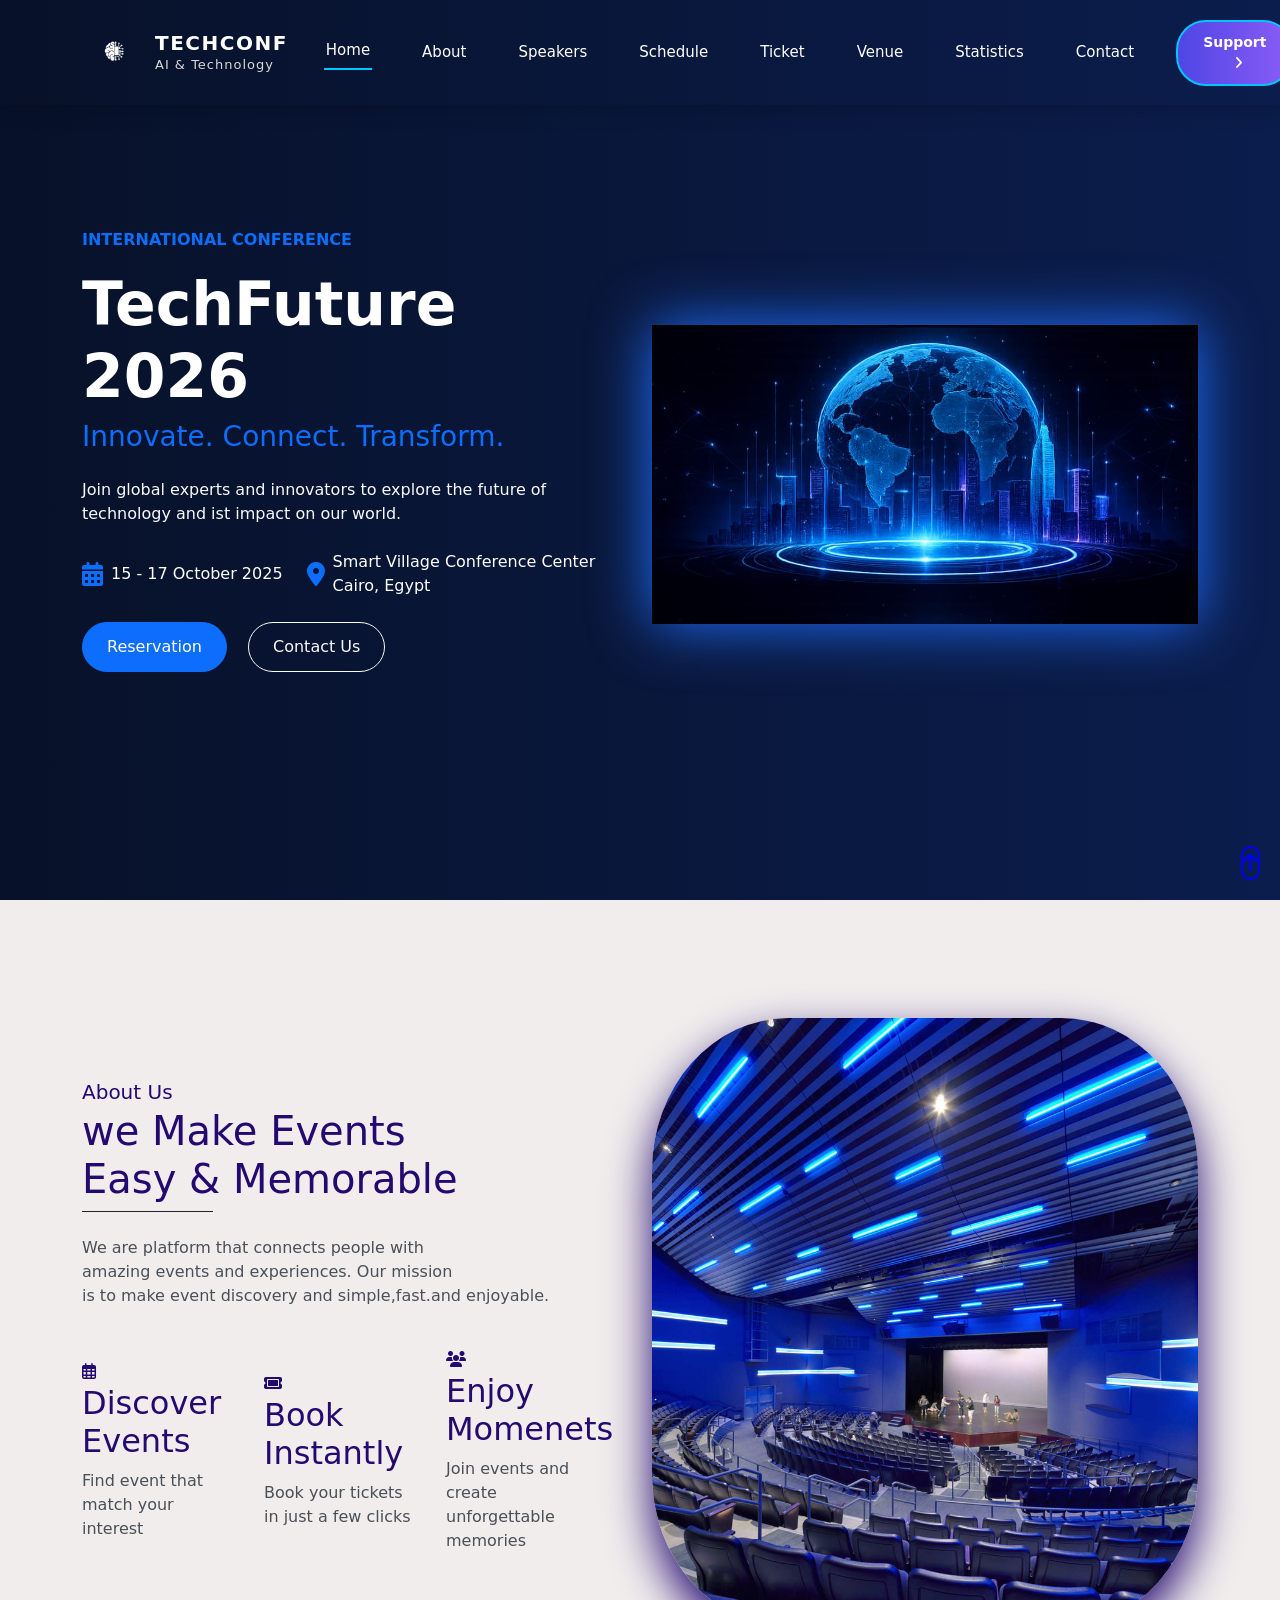
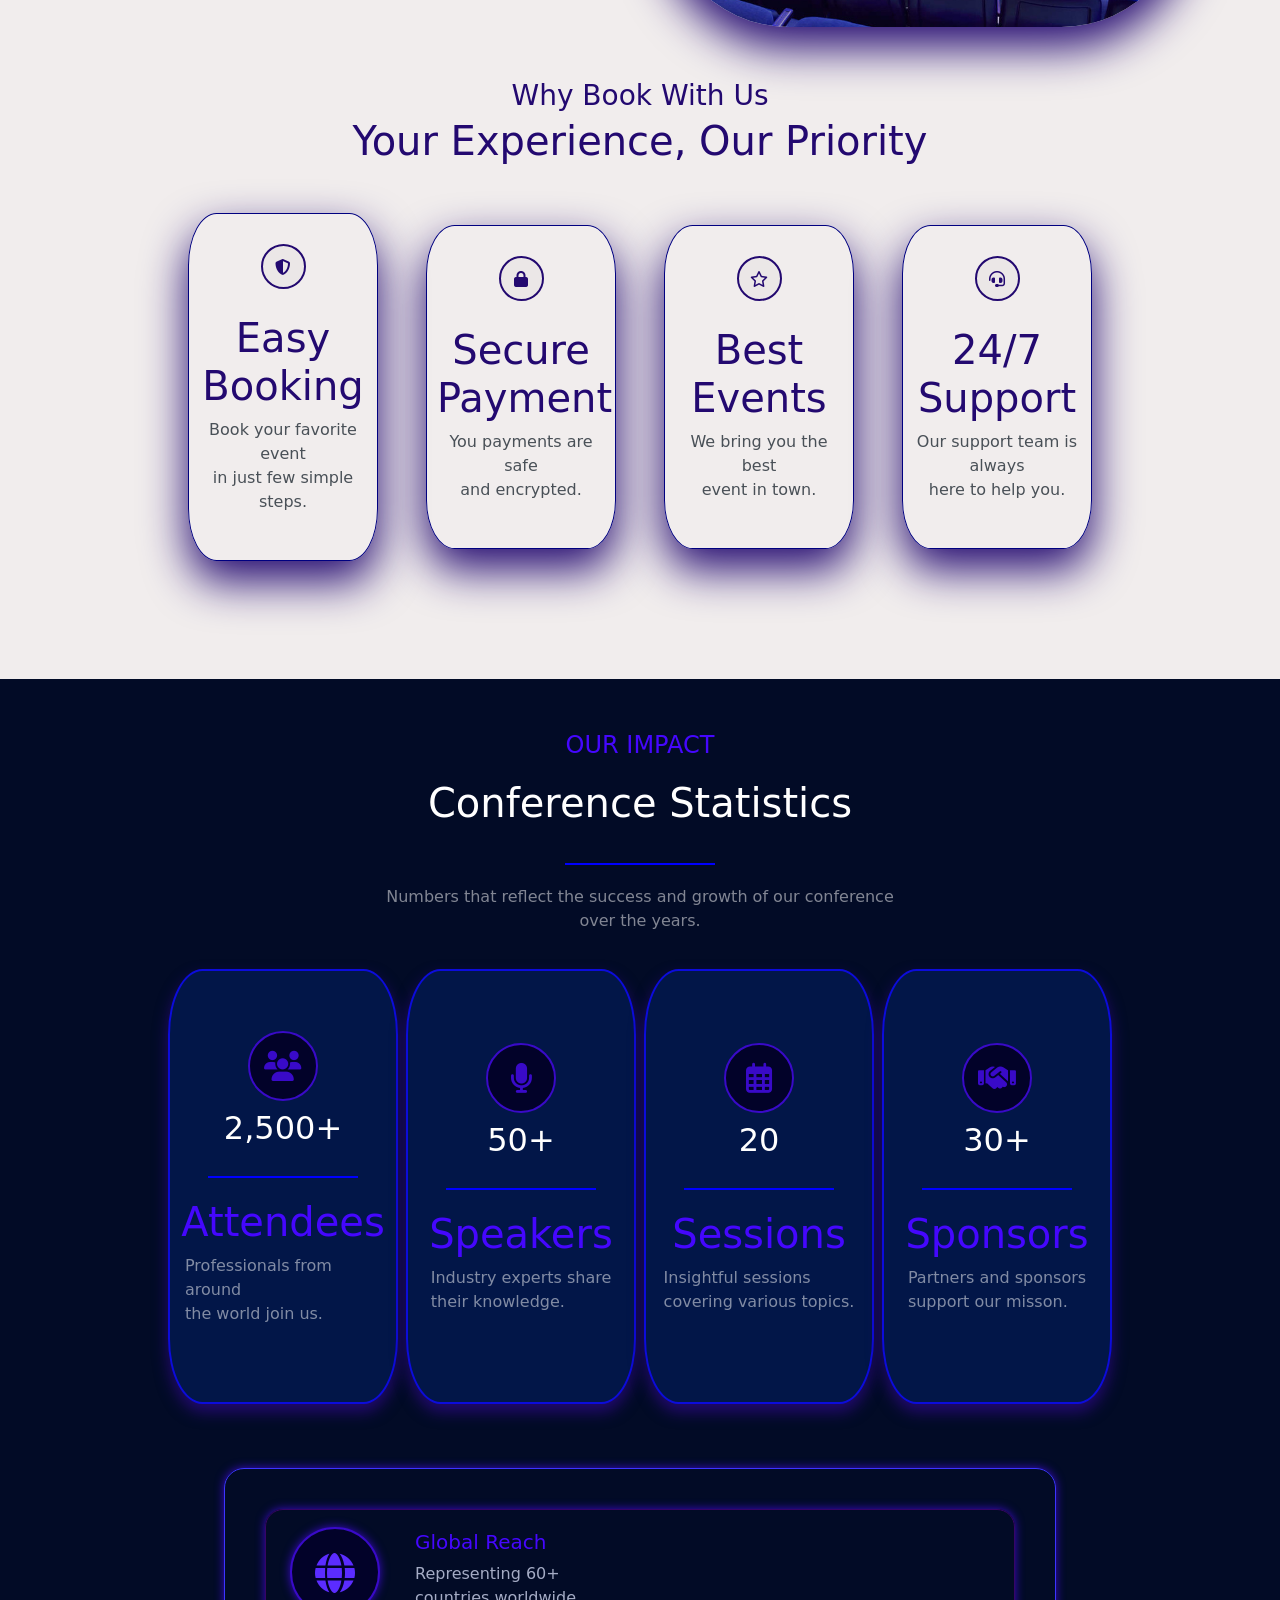
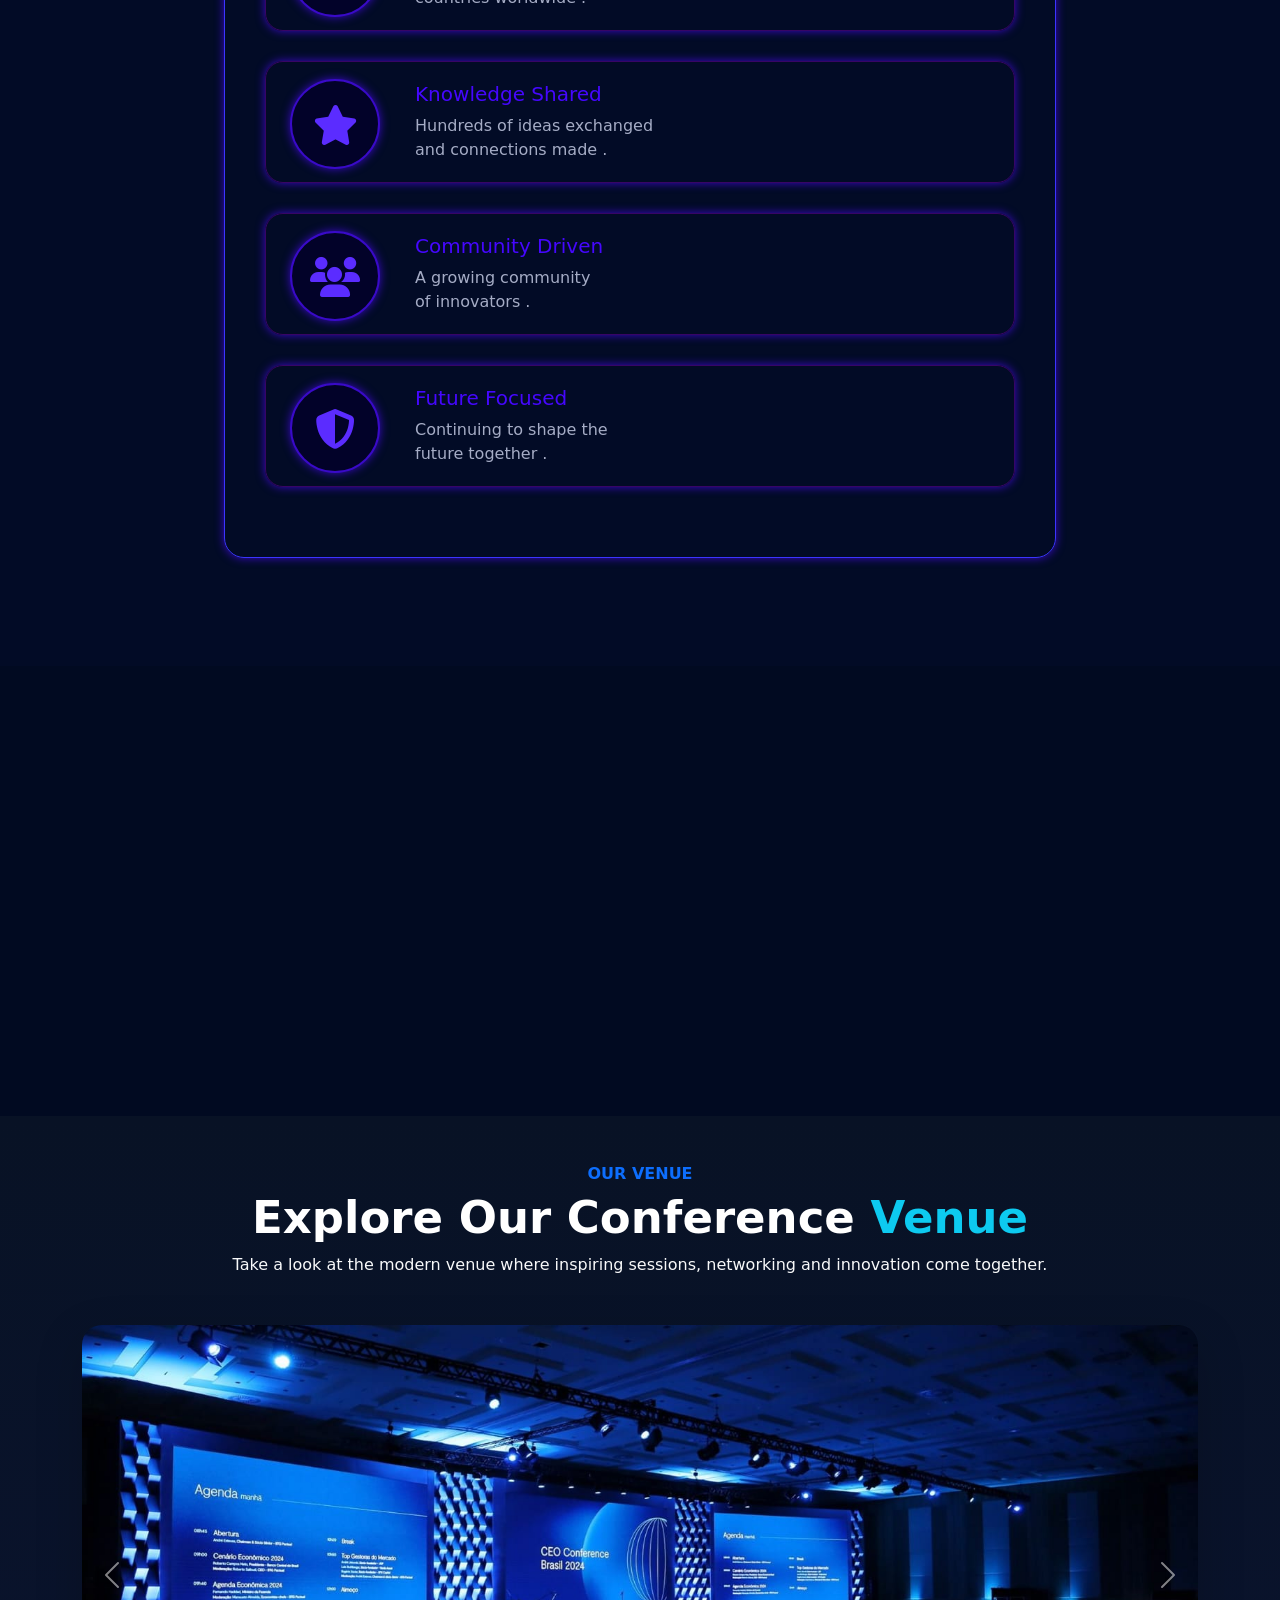
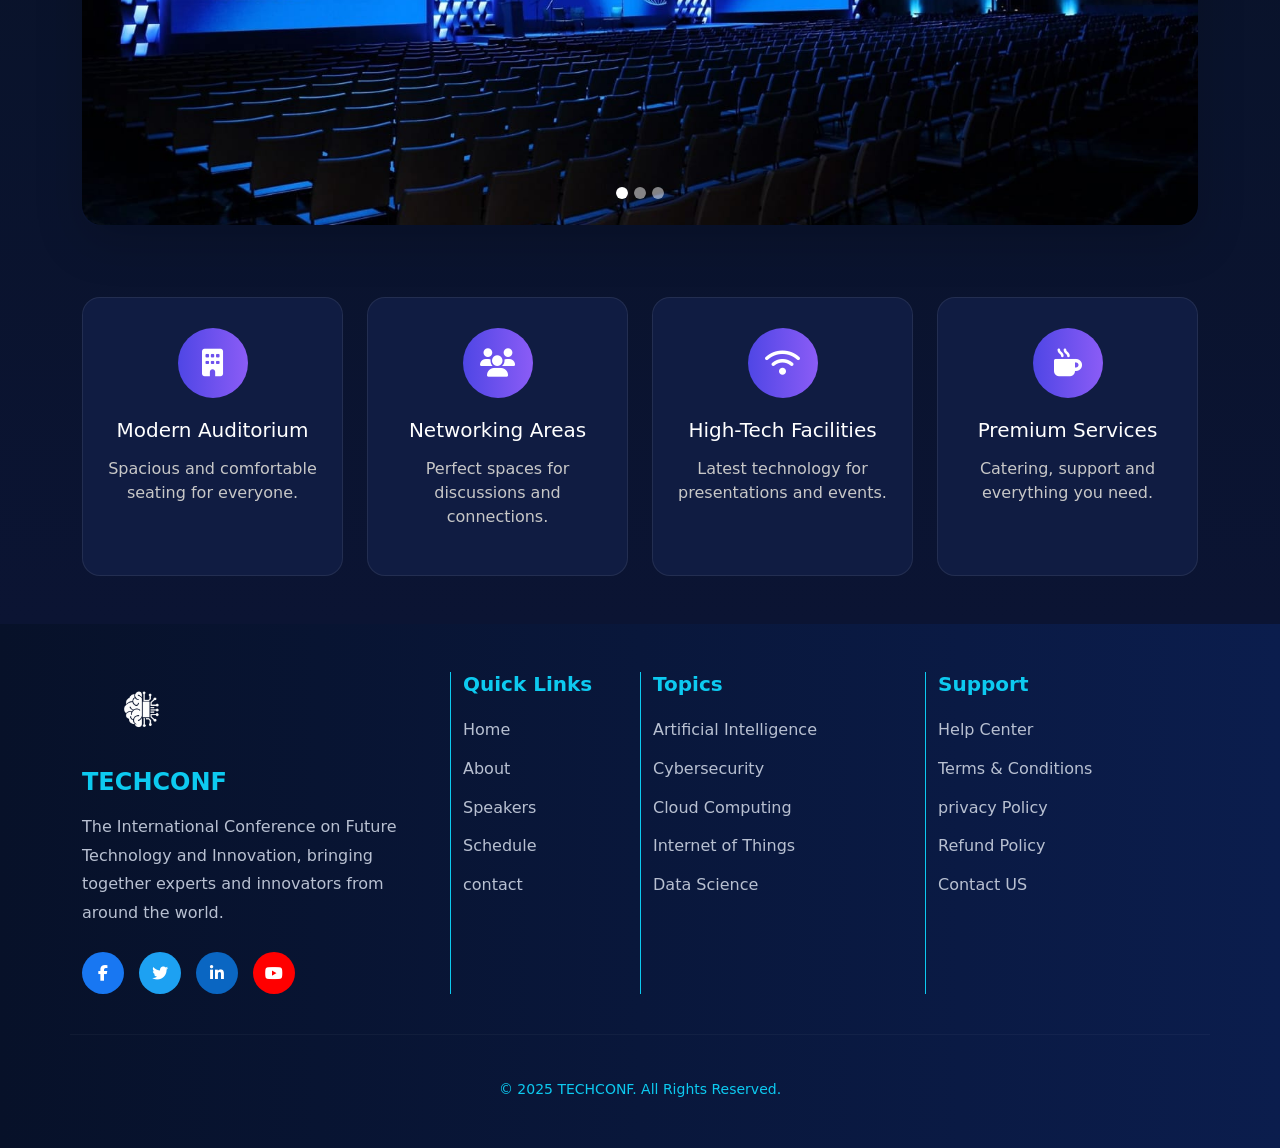
==== commit 0c76914a: "upload" ====
--- a/projetct.html
+++ b/projetct.html
@@ -71,7 +71,7 @@
                     <p class="text-primary fw-bold">
                         INTERNATIONAL CONFERENCE
                     </p>
-                    <h1 class="display-2 fw-bold text-white"> TechFuture 2025</h1>
+                    <h1 class="display-2 fw-bold text-white"> TechFuture 2026</h1>
                     <h3 class="text-primary mb-4">
                         Innovate. Connect. Transform.
                     </h3>
